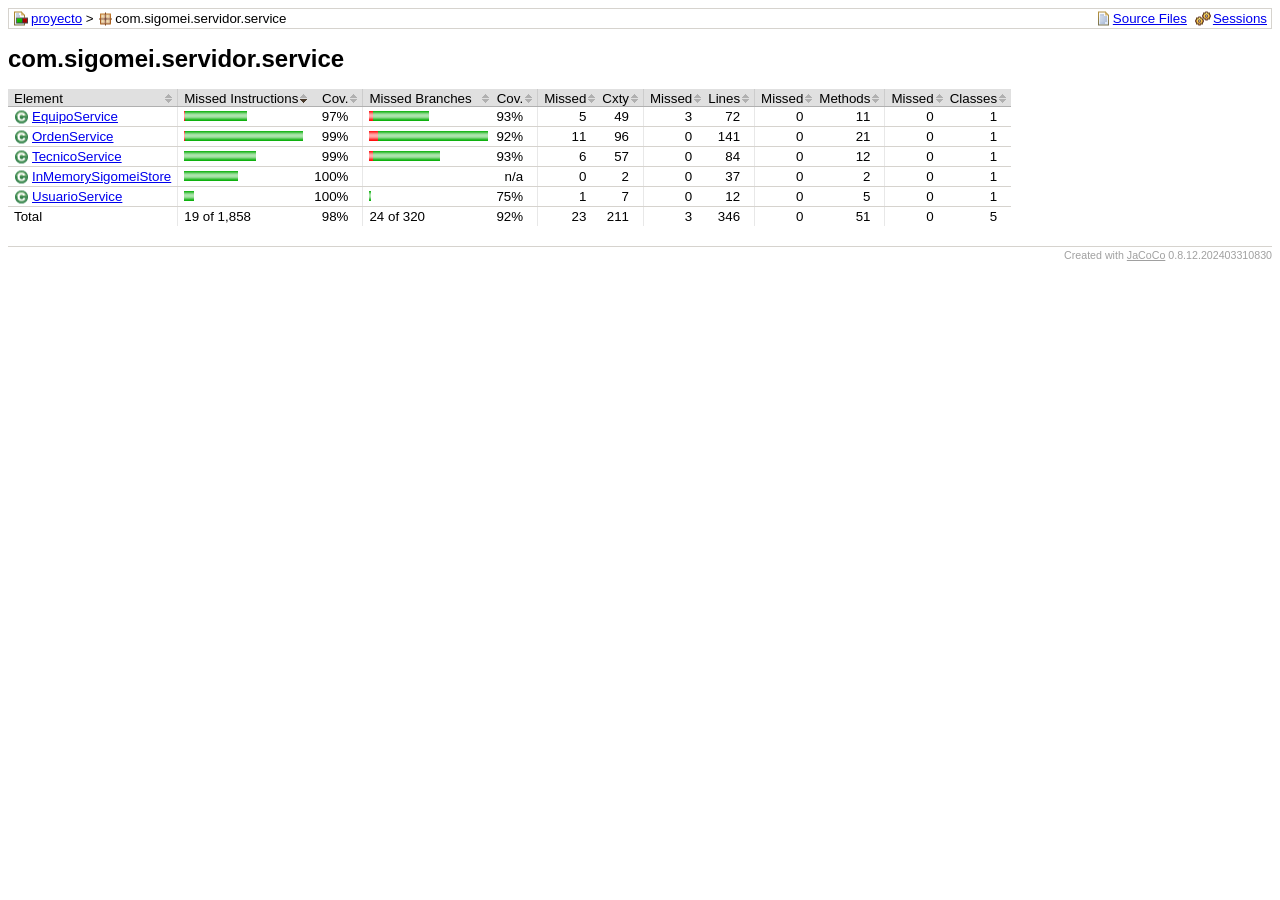
==== proyecto/target/site/jacoco/com.sigomei.servidor.service/index.html @ 6e0f2e3d "proyecto SIGOMEI v1.0" ====
<?xml version="1.0" encoding="UTF-8"?><!DOCTYPE html PUBLIC "-//W3C//DTD XHTML 1.0 Strict//EN" "http://www.w3.org/TR/xhtml1/DTD/xhtml1-strict.dtd"><html xmlns="http://www.w3.org/1999/xhtml" lang="es"><head><meta http-equiv="Content-Type" content="text/html;charset=UTF-8"/><link rel="stylesheet" href="../jacoco-resources/report.css" type="text/css"/><link rel="shortcut icon" href="../jacoco-resources/report.gif" type="image/gif"/><title>com.sigomei.servidor.service</title><script type="text/javascript" src="../jacoco-resources/sort.js"></script></head><body onload="initialSort(['breadcrumb', 'coveragetable'])"><div class="breadcrumb" id="breadcrumb"><span class="info"><a href="index.source.html" class="el_source">Source Files</a><a href="../jacoco-sessions.html" class="el_session">Sessions</a></span><a href="../index.html" class="el_report">proyecto</a> &gt; <span class="el_package">com.sigomei.servidor.service</span></div><h1>com.sigomei.servidor.service</h1><table class="coverage" cellspacing="0" id="coveragetable"><thead><tr><td class="sortable" id="a" onclick="toggleSort(this)">Element</td><td class="down sortable bar" id="b" onclick="toggleSort(this)">Missed Instructions</td><td class="sortable ctr2" id="c" onclick="toggleSort(this)">Cov.</td><td class="sortable bar" id="d" onclick="toggleSort(this)">Missed Branches</td><td class="sortable ctr2" id="e" onclick="toggleSort(this)">Cov.</td><td class="sortable ctr1" id="f" onclick="toggleSort(this)">Missed</td><td class="sortable ctr2" id="g" onclick="toggleSort(this)">Cxty</td><td class="sortable ctr1" id="h" onclick="toggleSort(this)">Missed</td><td class="sortable ctr2" id="i" onclick="toggleSort(this)">Lines</td><td class="sortable ctr1" id="j" onclick="toggleSort(this)">Missed</td><td class="sortable ctr2" id="k" onclick="toggleSort(this)">Methods</td><td class="sortable ctr1" id="l" onclick="toggleSort(this)">Missed</td><td class="sortable ctr2" id="m" onclick="toggleSort(this)">Classes</td></tr></thead><tfoot><tr><td>Total</td><td class="bar">19 of 1,858</td><td class="ctr2">98%</td><td class="bar">24 of 320</td><td class="ctr2">92%</td><td class="ctr1">23</td><td class="ctr2">211</td><td class="ctr1">3</td><td class="ctr2">346</td><td class="ctr1">0</td><td class="ctr2">51</td><td class="ctr1">0</td><td class="ctr2">5</td></tr></tfoot><tbody><tr><td id="a0"><a href="EquipoService.html" class="el_class">EquipoService</a></td><td class="bar" id="b0"><img src="../jacoco-resources/redbar.gif" width="1" height="10" title="11" alt="11"/><img src="../jacoco-resources/greenbar.gif" width="62" height="10" title="359" alt="359"/></td><td class="ctr2" id="c4">97%</td><td class="bar" id="d2"><img src="../jacoco-resources/redbar.gif" width="4" height="10" title="5" alt="5"/><img src="../jacoco-resources/greenbar.gif" width="56" height="10" title="71" alt="71"/></td><td class="ctr2" id="e0">93%</td><td class="ctr1" id="f2">5</td><td class="ctr2" id="g2">49</td><td class="ctr1" id="h0">3</td><td class="ctr2" id="i2">72</td><td class="ctr1" id="j0">0</td><td class="ctr2" id="k2">11</td><td class="ctr1" id="l0">0</td><td class="ctr2" id="m0">1</td></tr><tr><td id="a2"><a href="OrdenService.html" class="el_class">OrdenService</a></td><td class="bar" id="b1"><img src="../jacoco-resources/redbar.gif" width="1" height="10" title="6" alt="6"/><img src="../jacoco-resources/greenbar.gif" width="118" height="10" title="686" alt="686"/></td><td class="ctr2" id="c3">99%</td><td class="bar" id="d0"><img src="../jacoco-resources/redbar.gif" width="9" height="10" title="12" alt="12"/><img src="../jacoco-resources/greenbar.gif" width="110" height="10" title="138" alt="138"/></td><td class="ctr2" id="e2">92%</td><td class="ctr1" id="f0">11</td><td class="ctr2" id="g0">96</td><td class="ctr1" id="h1">0</td><td class="ctr2" id="i0">141</td><td class="ctr1" id="j1">0</td><td class="ctr2" id="k0">21</td><td class="ctr1" id="l1">0</td><td class="ctr2" id="m1">1</td></tr><tr><td id="a3"><a href="TecnicoService.html" class="el_class">TecnicoService</a></td><td class="bar" id="b2"><img src="../jacoco-resources/greenbar.gif" width="72" height="10" title="420" alt="420"/></td><td class="ctr2" id="c2">99%</td><td class="bar" id="d1"><img src="../jacoco-resources/redbar.gif" width="4" height="10" title="6" alt="6"/><img src="../jacoco-resources/greenbar.gif" width="67" height="10" title="84" alt="84"/></td><td class="ctr2" id="e1">93%</td><td class="ctr1" id="f1">6</td><td class="ctr2" id="g1">57</td><td class="ctr1" id="h2">0</td><td class="ctr2" id="i1">84</td><td class="ctr1" id="j2">0</td><td class="ctr2" id="k1">12</td><td class="ctr1" id="l2">0</td><td class="ctr2" id="m2">1</td></tr><tr><td id="a1"><a href="InMemorySigomeiStore.html" class="el_class">InMemorySigomeiStore</a></td><td class="bar" id="b3"><img src="../jacoco-resources/greenbar.gif" width="54" height="10" title="316" alt="316"/></td><td class="ctr2" id="c0">100%</td><td class="bar" id="d4"/><td class="ctr2" id="e4">n/a</td><td class="ctr1" id="f4">0</td><td class="ctr2" id="g4">2</td><td class="ctr1" id="h3">0</td><td class="ctr2" id="i3">37</td><td class="ctr1" id="j3">0</td><td class="ctr2" id="k4">2</td><td class="ctr1" id="l3">0</td><td class="ctr2" id="m3">1</td></tr><tr><td id="a4"><a href="UsuarioService.html" class="el_class">UsuarioService</a></td><td class="bar" id="b4"><img src="../jacoco-resources/greenbar.gif" width="10" height="10" title="58" alt="58"/></td><td class="ctr2" id="c1">100%</td><td class="bar" id="d3"><img src="../jacoco-resources/greenbar.gif" width="2" height="10" title="3" alt="3"/></td><td class="ctr2" id="e3">75%</td><td class="ctr1" id="f3">1</td><td class="ctr2" id="g3">7</td><td class="ctr1" id="h4">0</td><td class="ctr2" id="i4">12</td><td class="ctr1" id="j4">0</td><td class="ctr2" id="k3">5</td><td class="ctr1" id="l4">0</td><td class="ctr2" id="m4">1</td></tr></tbody></table><div class="footer"><span class="right">Created with <a href="http://www.jacoco.org/jacoco">JaCoCo</a> 0.8.12.202403310830</span></div></body></html>
---- proyecto/target/site/jacoco/jacoco-resources/report.css ----
body, td {
  font-family:sans-serif;
  font-size:10pt;
}

h1 {
  font-weight:bold;
  font-size:18pt;
}

.breadcrumb {
  border:#d6d3ce 1px solid;
  padding:2px 4px 2px 4px;
}

.breadcrumb .info {
  float:right;
}

.breadcrumb .info a {
  margin-left:8px;
}

.el_report {
  padding-left:18px;
  background-image:url(report.gif);
  background-position:left center;
  background-repeat:no-repeat;
}

.el_group {
  padding-left:18px;
  background-image:url(group.gif);
  background-position:left center;
  background-repeat:no-repeat;
}

.el_bundle {
  padding-left:18px;
  background-image:url(bundle.gif);
  background-position:left center;
  background-repeat:no-repeat;
}

.el_package {
  padding-left:18px;
  background-image:url(package.gif);
  background-position:left center;
  background-repeat:no-repeat;
}

.el_class {
  padding-left:18px;
  background-image:url(class.gif);
  background-position:left center;
  background-repeat:no-repeat;
}

.el_source {
  padding-left:18px;
  background-image:url(source.gif);
  background-position:left center;
  background-repeat:no-repeat;
}

.el_method {
  padding-left:18px;
  background-image:url(method.gif);
  background-position:left center;
  background-repeat:no-repeat;
}

.el_session {
  padding-left:18px;
  background-image:url(session.gif);
  background-position:left center;
  background-repeat:no-repeat;
}

pre.source {
  border:#d6d3ce 1px solid;
  font-family:monospace;
}

pre.source ol {
  margin-bottom: 0px;
  margin-top: 0px;
}

pre.source li {
  border-left: 1px solid #D6D3CE;
  color: #A0A0A0;
  padding-left: 0px;
}

pre.source span.fc {
  background-color:#ccffcc;
}

pre.source span.nc {
  background-color:#ffaaaa;
}

pre.source span.pc {
  background-color:#ffffcc;
}

pre.source span.bfc {
  background-image: url(branchfc.gif);
  background-repeat: no-repeat;
  background-position: 2px center;
}

pre.source span.bfc:hover {
  background-color:#80ff80;
}

pre.source span.bnc {
  background-image: url(branchnc.gif);
  background-repeat: no-repeat;
  background-position: 2px center;
}

pre.source span.bnc:hover {
  background-color:#ff8080;
}

pre.source span.bpc {
  background-image: url(branchpc.gif);
  background-repeat: no-repeat;
  background-position: 2px center;
}

pre.source span.bpc:hover {
  background-color:#ffff80;
}

table.coverage {
  empty-cells:show;
  border-collapse:collapse;
}

table.coverage thead {
  background-color:#e0e0e0;
}

table.coverage thead td {
  white-space:nowrap;
  padding:2px 14px 0px 6px;
  border-bottom:#b0b0b0 1px solid;
}

table.coverage thead td.bar {
  border-left:#cccccc 1px solid;
}

table.coverage thead td.ctr1 {
  text-align:right;
  border-left:#cccccc 1px solid;
}

table.coverage thead td.ctr2 {
  text-align:right;
  padding-left:2px;
}

table.coverage thead td.sortable {
  cursor:pointer;
  background-image:url(sort.gif);
  background-position:right center;
  background-repeat:no-repeat;
}

table.coverage thead td.up {
  background-image:url(up.gif);
}

table.coverage thead td.down {
  background-image:url(down.gif);
}

table.coverage tbody td {
  white-space:nowrap;
  padding:2px 6px 2px 6px;
  border-bottom:#d6d3ce 1px solid;
}

table.coverage tbody tr:hover {
  background: #f0f0d0 !important;
}

table.coverage tbody td.bar {
  border-left:#e8e8e8 1px solid;
}

table.coverage tbody td.ctr1 {
  text-align:right;
  padding-right:14px;
  border-left:#e8e8e8 1px solid;
}

table.coverage tbody td.ctr2 {
  text-align:right;
  padding-right:14px;
  padding-left:2px;
}

table.coverage tfoot td {
  white-space:nowrap;
  padding:2px 6px 2px 6px;
}

table.coverage tfoot td.bar {
  border-left:#e8e8e8 1px solid;
}

table.coverage tfoot td.ctr1 {
  text-align:right;
  padding-right:14px;
  border-left:#e8e8e8 1px solid;
}

table.coverage tfoot td.ctr2 {
  text-align:right;
  padding-right:14px;
  padding-left:2px;
}

.footer {
  margin-top:20px;
  border-top:#d6d3ce 1px solid;
  padding-top:2px;
  font-size:8pt;
  color:#a0a0a0;
}

.footer a {
  color:#a0a0a0;
}

.right {
  float:right;
}
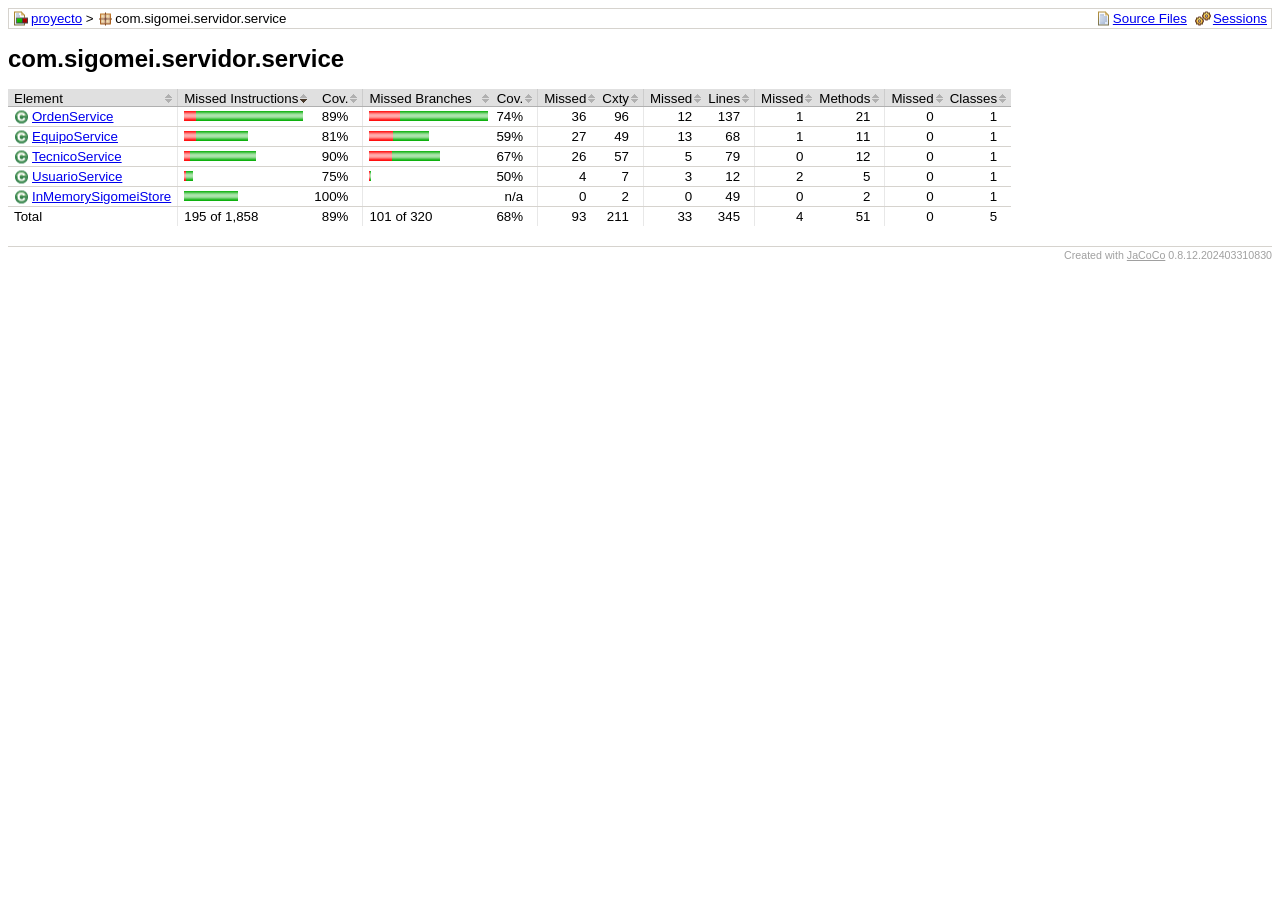
==== commit 595ea075: "Proyecto SIGOMEI V1.0" ====
--- a/proyecto/target/site/jacoco/com.sigomei.servidor.service/index.html
+++ b/proyecto/target/site/jacoco/com.sigomei.servidor.service/index.html
@@ -1 +1 @@
-<?xml version="1.0" encoding="UTF-8"?><!DOCTYPE html PUBLIC "-//W3C//DTD XHTML 1.0 Strict//EN" "http://www.w3.org/TR/xhtml1/DTD/xhtml1-strict.dtd"><html xmlns="http://www.w3.org/1999/xhtml" lang="es"><head><meta http-equiv="Content-Type" content="text/html;charset=UTF-8"/><link rel="stylesheet" href="../jacoco-resources/report.css" type="text/css"/><link rel="shortcut icon" href="../jacoco-resources/report.gif" type="image/gif"/><title>com.sigomei.servidor.service</title><script type="text/javascript" src="../jacoco-resources/sort.js"></script></head><body onload="initialSort(['breadcrumb', 'coveragetable'])"><div class="breadcrumb" id="breadcrumb"><span class="info"><a href="index.source.html" class="el_source">Source Files</a><a href="../jacoco-sessions.html" class="el_session">Sessions</a></span><a href="../index.html" class="el_report">proyecto</a> &gt; <span class="el_package">com.sigomei.servidor.service</span></div><h1>com.sigomei.servidor.service</h1><table class="coverage" cellspacing="0" id="coveragetable"><thead><tr><td class="sortable" id="a" onclick="toggleSort(this)">Element</td><td class="down sortable bar" id="b" onclick="toggleSort(this)">Missed Instructions</td><td class="sortable ctr2" id="c" onclick="toggleSort(this)">Cov.</td><td class="sortable bar" id="d" onclick="toggleSort(this)">Missed Branches</td><td class="sortable ctr2" id="e" onclick="toggleSort(this)">Cov.</td><td class="sortable ctr1" id="f" onclick="toggleSort(this)">Missed</td><td class="sortable ctr2" id="g" onclick="toggleSort(this)">Cxty</td><td class="sortable ctr1" id="h" onclick="toggleSort(this)">Missed</td><td class="sortable ctr2" id="i" onclick="toggleSort(this)">Lines</td><td class="sortable ctr1" id="j" onclick="toggleSort(this)">Missed</td><td class="sortable ctr2" id="k" onclick="toggleSort(this)">Methods</td><td class="sortable ctr1" id="l" onclick="toggleSort(this)">Missed</td><td class="sortable ctr2" id="m" onclick="toggleSort(this)">Classes</td></tr></thead><tfoot><tr><td>Total</td><td class="bar">19 of 1,858</td><td class="ctr2">98%</td><td class="bar">24 of 320</td><td class="ctr2">92%</td><td class="ctr1">23</td><td class="ctr2">211</td><td class="ctr1">3</td><td class="ctr2">346</td><td class="ctr1">0</td><td class="ctr2">51</td><td class="ctr1">0</td><td class="ctr2">5</td></tr></tfoot><tbody><tr><td id="a0"><a href="EquipoService.html" class="el_class">EquipoService</a></td><td class="bar" id="b0"><img src="../jacoco-resources/redbar.gif" width="1" height="10" title="11" alt="11"/><img src="../jacoco-resources/greenbar.gif" width="62" height="10" title="359" alt="359"/></td><td class="ctr2" id="c4">97%</td><td class="bar" id="d2"><img src="../jacoco-resources/redbar.gif" width="4" height="10" title="5" alt="5"/><img src="../jacoco-resources/greenbar.gif" width="56" height="10" title="71" alt="71"/></td><td class="ctr2" id="e0">93%</td><td class="ctr1" id="f2">5</td><td class="ctr2" id="g2">49</td><td class="ctr1" id="h0">3</td><td class="ctr2" id="i2">72</td><td class="ctr1" id="j0">0</td><td class="ctr2" id="k2">11</td><td class="ctr1" id="l0">0</td><td class="ctr2" id="m0">1</td></tr><tr><td id="a2"><a href="OrdenService.html" class="el_class">OrdenService</a></td><td class="bar" id="b1"><img src="../jacoco-resources/redbar.gif" width="1" height="10" title="6" alt="6"/><img src="../jacoco-resources/greenbar.gif" width="118" height="10" title="686" alt="686"/></td><td class="ctr2" id="c3">99%</td><td class="bar" id="d0"><img src="../jacoco-resources/redbar.gif" width="9" height="10" title="12" alt="12"/><img src="../jacoco-resources/greenbar.gif" width="110" height="10" title="138" alt="138"/></td><td class="ctr2" id="e2">92%</td><td class="ctr1" id="f0">11</td><td class="ctr2" id="g0">96</td><td class="ctr1" id="h1">0</td><td class="ctr2" id="i0">141</td><td class="ctr1" id="j1">0</td><td class="ctr2" id="k0">21</td><td class="ctr1" id="l1">0</td><td class="ctr2" id="m1">1</td></tr><tr><td id="a3"><a href="TecnicoService.html" class="el_class">TecnicoService</a></td><td class="bar" id="b2"><img src="../jacoco-resources/greenbar.gif" width="72" height="10" title="420" alt="420"/></td><td class="ctr2" id="c2">99%</td><td class="bar" id="d1"><img src="../jacoco-resources/redbar.gif" width="4" height="10" title="6" alt="6"/><img src="../jacoco-resources/greenbar.gif" width="67" height="10" title="84" alt="84"/></td><td class="ctr2" id="e1">93%</td><td class="ctr1" id="f1">6</td><td class="ctr2" id="g1">57</td><td class="ctr1" id="h2">0</td><td class="ctr2" id="i1">84</td><td class="ctr1" id="j2">0</td><td class="ctr2" id="k1">12</td><td class="ctr1" id="l2">0</td><td class="ctr2" id="m2">1</td></tr><tr><td id="a1"><a href="InMemorySigomeiStore.html" class="el_class">InMemorySigomeiStore</a></td><td class="bar" id="b3"><img src="../jacoco-resources/greenbar.gif" width="54" height="10" title="316" alt="316"/></td><td class="ctr2" id="c0">100%</td><td class="bar" id="d4"/><td class="ctr2" id="e4">n/a</td><td class="ctr1" id="f4">0</td><td class="ctr2" id="g4">2</td><td class="ctr1" id="h3">0</td><td class="ctr2" id="i3">37</td><td class="ctr1" id="j3">0</td><td class="ctr2" id="k4">2</td><td class="ctr1" id="l3">0</td><td class="ctr2" id="m3">1</td></tr><tr><td id="a4"><a href="UsuarioService.html" class="el_class">UsuarioService</a></td><td class="bar" id="b4"><img src="../jacoco-resources/greenbar.gif" width="10" height="10" title="58" alt="58"/></td><td class="ctr2" id="c1">100%</td><td class="bar" id="d3"><img src="../jacoco-resources/greenbar.gif" width="2" height="10" title="3" alt="3"/></td><td class="ctr2" id="e3">75%</td><td class="ctr1" id="f3">1</td><td class="ctr2" id="g3">7</td><td class="ctr1" id="h4">0</td><td class="ctr2" id="i4">12</td><td class="ctr1" id="j4">0</td><td class="ctr2" id="k3">5</td><td class="ctr1" id="l4">0</td><td class="ctr2" id="m4">1</td></tr></tbody></table><div class="footer"><span class="right">Created with <a href="http://www.jacoco.org/jacoco">JaCoCo</a> 0.8.12.202403310830</span></div></body></html>+<?xml version="1.0" encoding="UTF-8"?><!DOCTYPE html PUBLIC "-//W3C//DTD XHTML 1.0 Strict//EN" "http://www.w3.org/TR/xhtml1/DTD/xhtml1-strict.dtd"><html xmlns="http://www.w3.org/1999/xhtml" lang="es"><head><meta http-equiv="Content-Type" content="text/html;charset=UTF-8"/><link rel="stylesheet" href="../jacoco-resources/report.css" type="text/css"/><link rel="shortcut icon" href="../jacoco-resources/report.gif" type="image/gif"/><title>com.sigomei.servidor.service</title><script type="text/javascript" src="../jacoco-resources/sort.js"></script></head><body onload="initialSort(['breadcrumb', 'coveragetable'])"><div class="breadcrumb" id="breadcrumb"><span class="info"><a href="index.source.html" class="el_source">Source Files</a><a href="../jacoco-sessions.html" class="el_session">Sessions</a></span><a href="../index.html" class="el_report">proyecto</a> &gt; <span class="el_package">com.sigomei.servidor.service</span></div><h1>com.sigomei.servidor.service</h1><table class="coverage" cellspacing="0" id="coveragetable"><thead><tr><td class="sortable" id="a" onclick="toggleSort(this)">Element</td><td class="down sortable bar" id="b" onclick="toggleSort(this)">Missed Instructions</td><td class="sortable ctr2" id="c" onclick="toggleSort(this)">Cov.</td><td class="sortable bar" id="d" onclick="toggleSort(this)">Missed Branches</td><td class="sortable ctr2" id="e" onclick="toggleSort(this)">Cov.</td><td class="sortable ctr1" id="f" onclick="toggleSort(this)">Missed</td><td class="sortable ctr2" id="g" onclick="toggleSort(this)">Cxty</td><td class="sortable ctr1" id="h" onclick="toggleSort(this)">Missed</td><td class="sortable ctr2" id="i" onclick="toggleSort(this)">Lines</td><td class="sortable ctr1" id="j" onclick="toggleSort(this)">Missed</td><td class="sortable ctr2" id="k" onclick="toggleSort(this)">Methods</td><td class="sortable ctr1" id="l" onclick="toggleSort(this)">Missed</td><td class="sortable ctr2" id="m" onclick="toggleSort(this)">Classes</td></tr></thead><tfoot><tr><td>Total</td><td class="bar">195 of 1,858</td><td class="ctr2">89%</td><td class="bar">101 of 320</td><td class="ctr2">68%</td><td class="ctr1">93</td><td class="ctr2">211</td><td class="ctr1">33</td><td class="ctr2">345</td><td class="ctr1">4</td><td class="ctr2">51</td><td class="ctr1">0</td><td class="ctr2">5</td></tr></tfoot><tbody><tr><td id="a2"><a href="OrdenService.html" class="el_class">OrdenService</a></td><td class="bar" id="b0"><img src="../jacoco-resources/redbar.gif" width="12" height="10" title="72" alt="72"/><img src="../jacoco-resources/greenbar.gif" width="107" height="10" title="620" alt="620"/></td><td class="ctr2" id="c2">89%</td><td class="bar" id="d0"><img src="../jacoco-resources/redbar.gif" width="31" height="10" title="39" alt="39"/><img src="../jacoco-resources/greenbar.gif" width="88" height="10" title="111" alt="111"/></td><td class="ctr2" id="e0">74%</td><td class="ctr1" id="f0">36</td><td class="ctr2" id="g0">96</td><td class="ctr1" id="h1">12</td><td class="ctr2" id="i0">137</td><td class="ctr1" id="j1">1</td><td class="ctr2" id="k0">21</td><td class="ctr1" id="l0">0</td><td class="ctr2" id="m0">1</td></tr><tr><td id="a0"><a href="EquipoService.html" class="el_class">EquipoService</a></td><td class="bar" id="b1"><img src="../jacoco-resources/redbar.gif" width="12" height="10" title="70" alt="70"/><img src="../jacoco-resources/greenbar.gif" width="52" height="10" title="300" alt="300"/></td><td class="ctr2" id="c3">81%</td><td class="bar" id="d1"><img src="../jacoco-resources/redbar.gif" width="24" height="10" title="31" alt="31"/><img src="../jacoco-resources/greenbar.gif" width="36" height="10" title="45" alt="45"/></td><td class="ctr2" id="e2">59%</td><td class="ctr1" id="f1">27</td><td class="ctr2" id="g2">49</td><td class="ctr1" id="h0">13</td><td class="ctr2" id="i2">68</td><td class="ctr1" id="j2">1</td><td class="ctr2" id="k2">11</td><td class="ctr1" id="l1">0</td><td class="ctr2" id="m1">1</td></tr><tr><td id="a3"><a href="TecnicoService.html" class="el_class">TecnicoService</a></td><td class="bar" id="b2"><img src="../jacoco-resources/redbar.gif" width="6" height="10" title="39" alt="39"/><img src="../jacoco-resources/greenbar.gif" width="66" height="10" title="383" alt="383"/></td><td class="ctr2" id="c1">90%</td><td class="bar" id="d2"><img src="../jacoco-resources/redbar.gif" width="23" height="10" title="29" alt="29"/><img src="../jacoco-resources/greenbar.gif" width="48" height="10" title="61" alt="61"/></td><td class="ctr2" id="e1">67%</td><td class="ctr1" id="f2">26</td><td class="ctr2" id="g1">57</td><td class="ctr1" id="h2">5</td><td class="ctr2" id="i1">79</td><td class="ctr1" id="j3">0</td><td class="ctr2" id="k1">12</td><td class="ctr1" id="l2">0</td><td class="ctr2" id="m2">1</td></tr><tr><td id="a4"><a href="UsuarioService.html" class="el_class">UsuarioService</a></td><td class="bar" id="b3"><img src="../jacoco-resources/redbar.gif" width="2" height="10" title="14" alt="14"/><img src="../jacoco-resources/greenbar.gif" width="7" height="10" title="44" alt="44"/></td><td class="ctr2" id="c4">75%</td><td class="bar" id="d3"><img src="../jacoco-resources/redbar.gif" width="1" height="10" title="2" alt="2"/><img src="../jacoco-resources/greenbar.gif" width="1" height="10" title="2" alt="2"/></td><td class="ctr2" id="e3">50%</td><td class="ctr1" id="f3">4</td><td class="ctr2" id="g3">7</td><td class="ctr1" id="h3">3</td><td class="ctr2" id="i4">12</td><td class="ctr1" id="j0">2</td><td class="ctr2" id="k3">5</td><td class="ctr1" id="l3">0</td><td class="ctr2" id="m3">1</td></tr><tr><td id="a1"><a href="InMemorySigomeiStore.html" class="el_class">InMemorySigomeiStore</a></td><td class="bar" id="b4"><img src="../jacoco-resources/greenbar.gif" width="54" height="10" title="316" alt="316"/></td><td class="ctr2" id="c0">100%</td><td class="bar" id="d4"/><td class="ctr2" id="e4">n/a</td><td class="ctr1" id="f4">0</td><td class="ctr2" id="g4">2</td><td class="ctr1" id="h4">0</td><td class="ctr2" id="i3">49</td><td class="ctr1" id="j4">0</td><td class="ctr2" id="k4">2</td><td class="ctr1" id="l4">0</td><td class="ctr2" id="m4">1</td></tr></tbody></table><div class="footer"><span class="right">Created with <a href="http://www.jacoco.org/jacoco">JaCoCo</a> 0.8.12.202403310830</span></div></body></html>
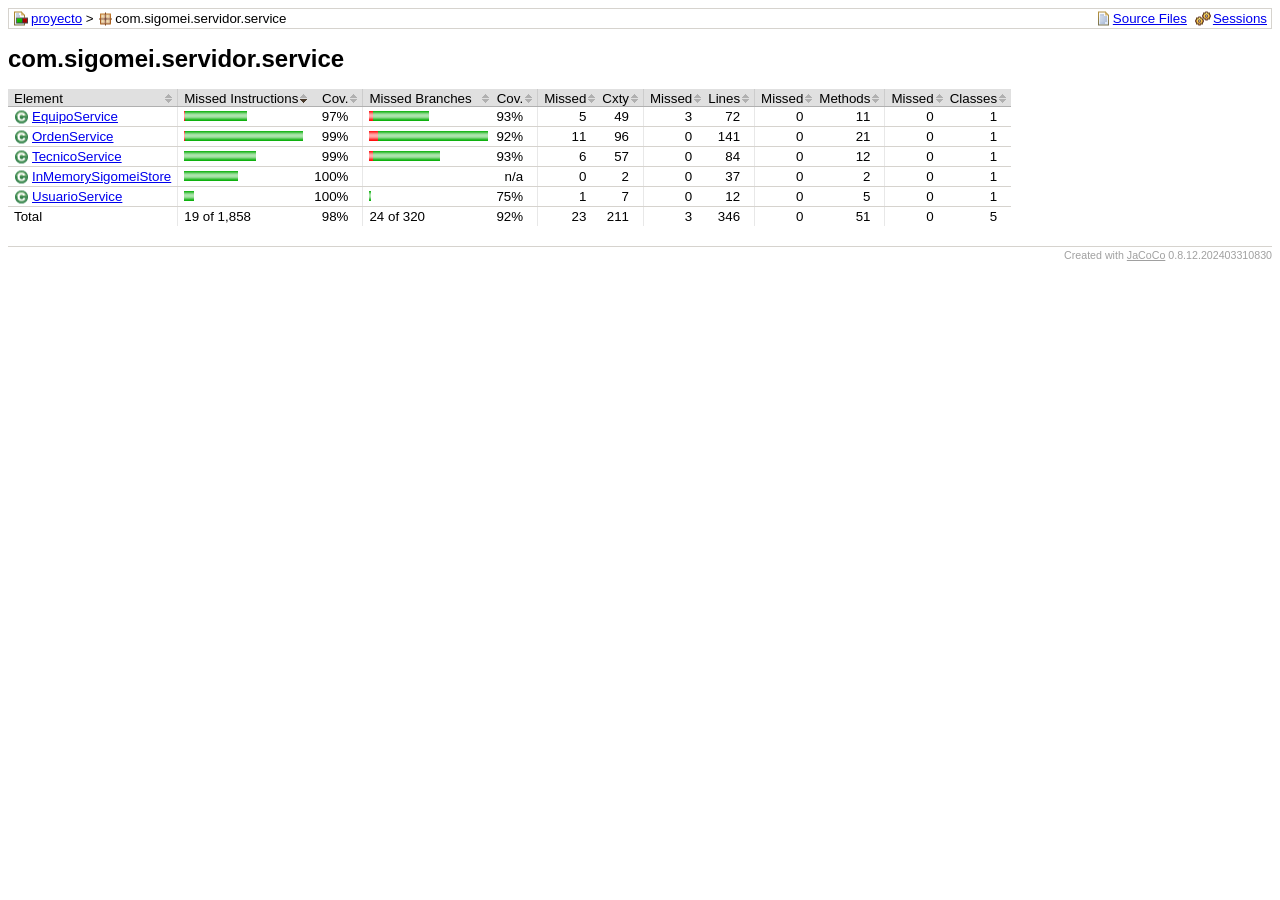
==== commit dbd4a15f: "Proyecto SIGOMEI v1.0" ====
--- a/proyecto/target/site/jacoco/com.sigomei.servidor.service/index.html
+++ b/proyecto/target/site/jacoco/com.sigomei.servidor.service/index.html
@@ -1 +1 @@
-<?xml version="1.0" encoding="UTF-8"?><!DOCTYPE html PUBLIC "-//W3C//DTD XHTML 1.0 Strict//EN" "http://www.w3.org/TR/xhtml1/DTD/xhtml1-strict.dtd"><html xmlns="http://www.w3.org/1999/xhtml" lang="es"><head><meta http-equiv="Content-Type" content="text/html;charset=UTF-8"/><link rel="stylesheet" href="../jacoco-resources/report.css" type="text/css"/><link rel="shortcut icon" href="../jacoco-resources/report.gif" type="image/gif"/><title>com.sigomei.servidor.service</title><script type="text/javascript" src="../jacoco-resources/sort.js"></script></head><body onload="initialSort(['breadcrumb', 'coveragetable'])"><div class="breadcrumb" id="breadcrumb"><span class="info"><a href="index.source.html" class="el_source">Source Files</a><a href="../jacoco-sessions.html" class="el_session">Sessions</a></span><a href="../index.html" class="el_report">proyecto</a> &gt; <span class="el_package">com.sigomei.servidor.service</span></div><h1>com.sigomei.servidor.service</h1><table class="coverage" cellspacing="0" id="coveragetable"><thead><tr><td class="sortable" id="a" onclick="toggleSort(this)">Element</td><td class="down sortable bar" id="b" onclick="toggleSort(this)">Missed Instructions</td><td class="sortable ctr2" id="c" onclick="toggleSort(this)">Cov.</td><td class="sortable bar" id="d" onclick="toggleSort(this)">Missed Branches</td><td class="sortable ctr2" id="e" onclick="toggleSort(this)">Cov.</td><td class="sortable ctr1" id="f" onclick="toggleSort(this)">Missed</td><td class="sortable ctr2" id="g" onclick="toggleSort(this)">Cxty</td><td class="sortable ctr1" id="h" onclick="toggleSort(this)">Missed</td><td class="sortable ctr2" id="i" onclick="toggleSort(this)">Lines</td><td class="sortable ctr1" id="j" onclick="toggleSort(this)">Missed</td><td class="sortable ctr2" id="k" onclick="toggleSort(this)">Methods</td><td class="sortable ctr1" id="l" onclick="toggleSort(this)">Missed</td><td class="sortable ctr2" id="m" onclick="toggleSort(this)">Classes</td></tr></thead><tfoot><tr><td>Total</td><td class="bar">195 of 1,858</td><td class="ctr2">89%</td><td class="bar">101 of 320</td><td class="ctr2">68%</td><td class="ctr1">93</td><td class="ctr2">211</td><td class="ctr1">33</td><td class="ctr2">345</td><td class="ctr1">4</td><td class="ctr2">51</td><td class="ctr1">0</td><td class="ctr2">5</td></tr></tfoot><tbody><tr><td id="a2"><a href="OrdenService.html" class="el_class">OrdenService</a></td><td class="bar" id="b0"><img src="../jacoco-resources/redbar.gif" width="12" height="10" title="72" alt="72"/><img src="../jacoco-resources/greenbar.gif" width="107" height="10" title="620" alt="620"/></td><td class="ctr2" id="c2">89%</td><td class="bar" id="d0"><img src="../jacoco-resources/redbar.gif" width="31" height="10" title="39" alt="39"/><img src="../jacoco-resources/greenbar.gif" width="88" height="10" title="111" alt="111"/></td><td class="ctr2" id="e0">74%</td><td class="ctr1" id="f0">36</td><td class="ctr2" id="g0">96</td><td class="ctr1" id="h1">12</td><td class="ctr2" id="i0">137</td><td class="ctr1" id="j1">1</td><td class="ctr2" id="k0">21</td><td class="ctr1" id="l0">0</td><td class="ctr2" id="m0">1</td></tr><tr><td id="a0"><a href="EquipoService.html" class="el_class">EquipoService</a></td><td class="bar" id="b1"><img src="../jacoco-resources/redbar.gif" width="12" height="10" title="70" alt="70"/><img src="../jacoco-resources/greenbar.gif" width="52" height="10" title="300" alt="300"/></td><td class="ctr2" id="c3">81%</td><td class="bar" id="d1"><img src="../jacoco-resources/redbar.gif" width="24" height="10" title="31" alt="31"/><img src="../jacoco-resources/greenbar.gif" width="36" height="10" title="45" alt="45"/></td><td class="ctr2" id="e2">59%</td><td class="ctr1" id="f1">27</td><td class="ctr2" id="g2">49</td><td class="ctr1" id="h0">13</td><td class="ctr2" id="i2">68</td><td class="ctr1" id="j2">1</td><td class="ctr2" id="k2">11</td><td class="ctr1" id="l1">0</td><td class="ctr2" id="m1">1</td></tr><tr><td id="a3"><a href="TecnicoService.html" class="el_class">TecnicoService</a></td><td class="bar" id="b2"><img src="../jacoco-resources/redbar.gif" width="6" height="10" title="39" alt="39"/><img src="../jacoco-resources/greenbar.gif" width="66" height="10" title="383" alt="383"/></td><td class="ctr2" id="c1">90%</td><td class="bar" id="d2"><img src="../jacoco-resources/redbar.gif" width="23" height="10" title="29" alt="29"/><img src="../jacoco-resources/greenbar.gif" width="48" height="10" title="61" alt="61"/></td><td class="ctr2" id="e1">67%</td><td class="ctr1" id="f2">26</td><td class="ctr2" id="g1">57</td><td class="ctr1" id="h2">5</td><td class="ctr2" id="i1">79</td><td class="ctr1" id="j3">0</td><td class="ctr2" id="k1">12</td><td class="ctr1" id="l2">0</td><td class="ctr2" id="m2">1</td></tr><tr><td id="a4"><a href="UsuarioService.html" class="el_class">UsuarioService</a></td><td class="bar" id="b3"><img src="../jacoco-resources/redbar.gif" width="2" height="10" title="14" alt="14"/><img src="../jacoco-resources/greenbar.gif" width="7" height="10" title="44" alt="44"/></td><td class="ctr2" id="c4">75%</td><td class="bar" id="d3"><img src="../jacoco-resources/redbar.gif" width="1" height="10" title="2" alt="2"/><img src="../jacoco-resources/greenbar.gif" width="1" height="10" title="2" alt="2"/></td><td class="ctr2" id="e3">50%</td><td class="ctr1" id="f3">4</td><td class="ctr2" id="g3">7</td><td class="ctr1" id="h3">3</td><td class="ctr2" id="i4">12</td><td class="ctr1" id="j0">2</td><td class="ctr2" id="k3">5</td><td class="ctr1" id="l3">0</td><td class="ctr2" id="m3">1</td></tr><tr><td id="a1"><a href="InMemorySigomeiStore.html" class="el_class">InMemorySigomeiStore</a></td><td class="bar" id="b4"><img src="../jacoco-resources/greenbar.gif" width="54" height="10" title="316" alt="316"/></td><td class="ctr2" id="c0">100%</td><td class="bar" id="d4"/><td class="ctr2" id="e4">n/a</td><td class="ctr1" id="f4">0</td><td class="ctr2" id="g4">2</td><td class="ctr1" id="h4">0</td><td class="ctr2" id="i3">49</td><td class="ctr1" id="j4">0</td><td class="ctr2" id="k4">2</td><td class="ctr1" id="l4">0</td><td class="ctr2" id="m4">1</td></tr></tbody></table><div class="footer"><span class="right">Created with <a href="http://www.jacoco.org/jacoco">JaCoCo</a> 0.8.12.202403310830</span></div></body></html>+<?xml version="1.0" encoding="UTF-8"?><!DOCTYPE html PUBLIC "-//W3C//DTD XHTML 1.0 Strict//EN" "http://www.w3.org/TR/xhtml1/DTD/xhtml1-strict.dtd"><html xmlns="http://www.w3.org/1999/xhtml" lang="es"><head><meta http-equiv="Content-Type" content="text/html;charset=UTF-8"/><link rel="stylesheet" href="../jacoco-resources/report.css" type="text/css"/><link rel="shortcut icon" href="../jacoco-resources/report.gif" type="image/gif"/><title>com.sigomei.servidor.service</title><script type="text/javascript" src="../jacoco-resources/sort.js"></script></head><body onload="initialSort(['breadcrumb', 'coveragetable'])"><div class="breadcrumb" id="breadcrumb"><span class="info"><a href="index.source.html" class="el_source">Source Files</a><a href="../jacoco-sessions.html" class="el_session">Sessions</a></span><a href="../index.html" class="el_report">proyecto</a> &gt; <span class="el_package">com.sigomei.servidor.service</span></div><h1>com.sigomei.servidor.service</h1><table class="coverage" cellspacing="0" id="coveragetable"><thead><tr><td class="sortable" id="a" onclick="toggleSort(this)">Element</td><td class="down sortable bar" id="b" onclick="toggleSort(this)">Missed Instructions</td><td class="sortable ctr2" id="c" onclick="toggleSort(this)">Cov.</td><td class="sortable bar" id="d" onclick="toggleSort(this)">Missed Branches</td><td class="sortable ctr2" id="e" onclick="toggleSort(this)">Cov.</td><td class="sortable ctr1" id="f" onclick="toggleSort(this)">Missed</td><td class="sortable ctr2" id="g" onclick="toggleSort(this)">Cxty</td><td class="sortable ctr1" id="h" onclick="toggleSort(this)">Missed</td><td class="sortable ctr2" id="i" onclick="toggleSort(this)">Lines</td><td class="sortable ctr1" id="j" onclick="toggleSort(this)">Missed</td><td class="sortable ctr2" id="k" onclick="toggleSort(this)">Methods</td><td class="sortable ctr1" id="l" onclick="toggleSort(this)">Missed</td><td class="sortable ctr2" id="m" onclick="toggleSort(this)">Classes</td></tr></thead><tfoot><tr><td>Total</td><td class="bar">19 of 1,858</td><td class="ctr2">98%</td><td class="bar">24 of 320</td><td class="ctr2">92%</td><td class="ctr1">23</td><td class="ctr2">211</td><td class="ctr1">3</td><td class="ctr2">346</td><td class="ctr1">0</td><td class="ctr2">51</td><td class="ctr1">0</td><td class="ctr2">5</td></tr></tfoot><tbody><tr><td id="a0"><a href="EquipoService.html" class="el_class">EquipoService</a></td><td class="bar" id="b0"><img src="../jacoco-resources/redbar.gif" width="1" height="10" title="11" alt="11"/><img src="../jacoco-resources/greenbar.gif" width="62" height="10" title="359" alt="359"/></td><td class="ctr2" id="c4">97%</td><td class="bar" id="d2"><img src="../jacoco-resources/redbar.gif" width="4" height="10" title="5" alt="5"/><img src="../jacoco-resources/greenbar.gif" width="56" height="10" title="71" alt="71"/></td><td class="ctr2" id="e0">93%</td><td class="ctr1" id="f2">5</td><td class="ctr2" id="g2">49</td><td class="ctr1" id="h0">3</td><td class="ctr2" id="i2">72</td><td class="ctr1" id="j0">0</td><td class="ctr2" id="k2">11</td><td class="ctr1" id="l0">0</td><td class="ctr2" id="m0">1</td></tr><tr><td id="a2"><a href="OrdenService.html" class="el_class">OrdenService</a></td><td class="bar" id="b1"><img src="../jacoco-resources/redbar.gif" width="1" height="10" title="6" alt="6"/><img src="../jacoco-resources/greenbar.gif" width="118" height="10" title="686" alt="686"/></td><td class="ctr2" id="c3">99%</td><td class="bar" id="d0"><img src="../jacoco-resources/redbar.gif" width="9" height="10" title="12" alt="12"/><img src="../jacoco-resources/greenbar.gif" width="110" height="10" title="138" alt="138"/></td><td class="ctr2" id="e2">92%</td><td class="ctr1" id="f0">11</td><td class="ctr2" id="g0">96</td><td class="ctr1" id="h1">0</td><td class="ctr2" id="i0">141</td><td class="ctr1" id="j1">0</td><td class="ctr2" id="k0">21</td><td class="ctr1" id="l1">0</td><td class="ctr2" id="m1">1</td></tr><tr><td id="a3"><a href="TecnicoService.html" class="el_class">TecnicoService</a></td><td class="bar" id="b2"><img src="../jacoco-resources/greenbar.gif" width="72" height="10" title="420" alt="420"/></td><td class="ctr2" id="c2">99%</td><td class="bar" id="d1"><img src="../jacoco-resources/redbar.gif" width="4" height="10" title="6" alt="6"/><img src="../jacoco-resources/greenbar.gif" width="67" height="10" title="84" alt="84"/></td><td class="ctr2" id="e1">93%</td><td class="ctr1" id="f1">6</td><td class="ctr2" id="g1">57</td><td class="ctr1" id="h2">0</td><td class="ctr2" id="i1">84</td><td class="ctr1" id="j2">0</td><td class="ctr2" id="k1">12</td><td class="ctr1" id="l2">0</td><td class="ctr2" id="m2">1</td></tr><tr><td id="a1"><a href="InMemorySigomeiStore.html" class="el_class">InMemorySigomeiStore</a></td><td class="bar" id="b3"><img src="../jacoco-resources/greenbar.gif" width="54" height="10" title="316" alt="316"/></td><td class="ctr2" id="c0">100%</td><td class="bar" id="d4"/><td class="ctr2" id="e4">n/a</td><td class="ctr1" id="f4">0</td><td class="ctr2" id="g4">2</td><td class="ctr1" id="h3">0</td><td class="ctr2" id="i3">37</td><td class="ctr1" id="j3">0</td><td class="ctr2" id="k4">2</td><td class="ctr1" id="l3">0</td><td class="ctr2" id="m3">1</td></tr><tr><td id="a4"><a href="UsuarioService.html" class="el_class">UsuarioService</a></td><td class="bar" id="b4"><img src="../jacoco-resources/greenbar.gif" width="10" height="10" title="58" alt="58"/></td><td class="ctr2" id="c1">100%</td><td class="bar" id="d3"><img src="../jacoco-resources/greenbar.gif" width="2" height="10" title="3" alt="3"/></td><td class="ctr2" id="e3">75%</td><td class="ctr1" id="f3">1</td><td class="ctr2" id="g3">7</td><td class="ctr1" id="h4">0</td><td class="ctr2" id="i4">12</td><td class="ctr1" id="j4">0</td><td class="ctr2" id="k3">5</td><td class="ctr1" id="l4">0</td><td class="ctr2" id="m4">1</td></tr></tbody></table><div class="footer"><span class="right">Created with <a href="http://www.jacoco.org/jacoco">JaCoCo</a> 0.8.12.202403310830</span></div></body></html>
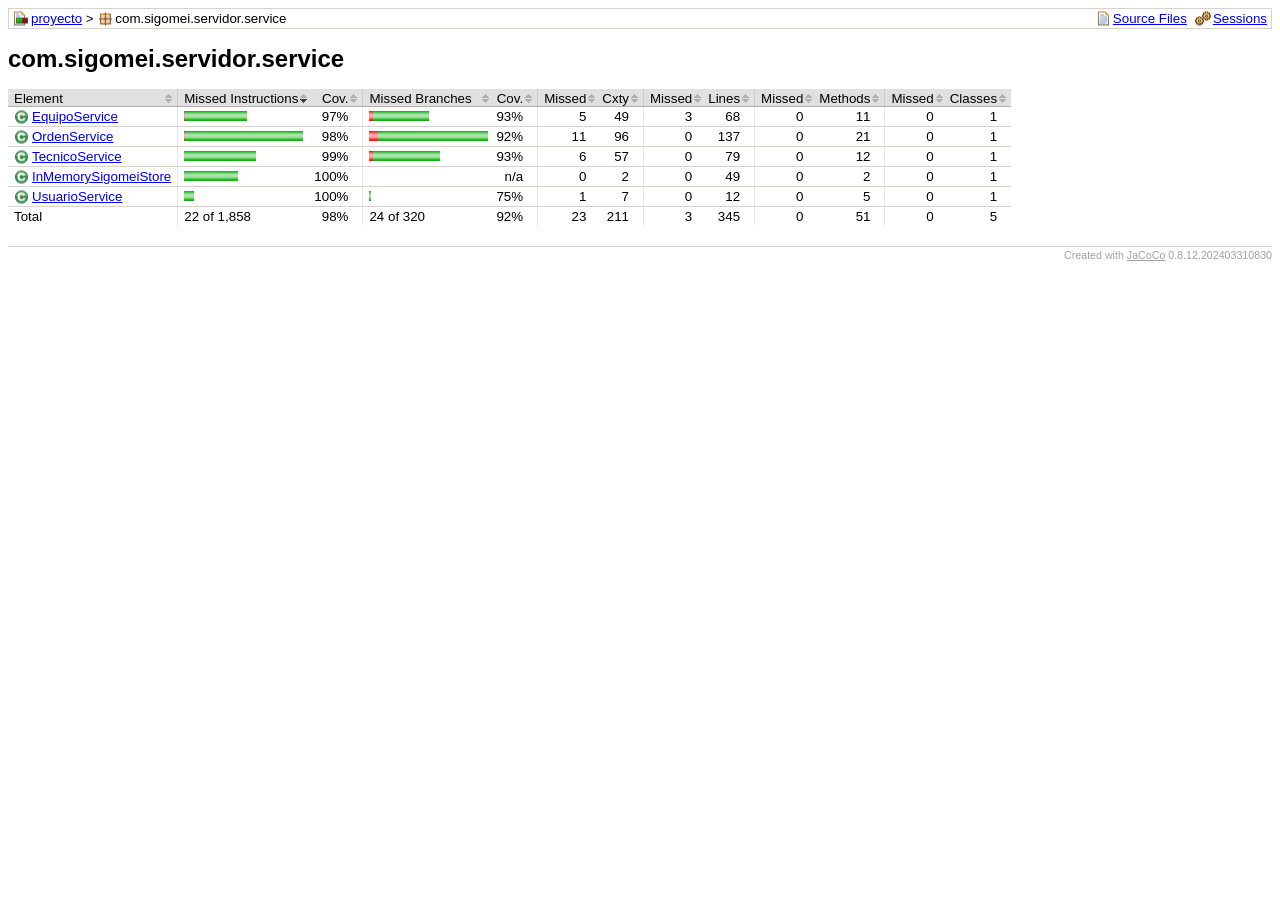
==== commit 4c14bad1: "Proyecto SIGOMEI v1.0" ====
--- a/proyecto/target/site/jacoco/com.sigomei.servidor.service/index.html
+++ b/proyecto/target/site/jacoco/com.sigomei.servidor.service/index.html
@@ -1 +1 @@
-<?xml version="1.0" encoding="UTF-8"?><!DOCTYPE html PUBLIC "-//W3C//DTD XHTML 1.0 Strict//EN" "http://www.w3.org/TR/xhtml1/DTD/xhtml1-strict.dtd"><html xmlns="http://www.w3.org/1999/xhtml" lang="es"><head><meta http-equiv="Content-Type" content="text/html;charset=UTF-8"/><link rel="stylesheet" href="../jacoco-resources/report.css" type="text/css"/><link rel="shortcut icon" href="../jacoco-resources/report.gif" type="image/gif"/><title>com.sigomei.servidor.service</title><script type="text/javascript" src="../jacoco-resources/sort.js"></script></head><body onload="initialSort(['breadcrumb', 'coveragetable'])"><div class="breadcrumb" id="breadcrumb"><span class="info"><a href="index.source.html" class="el_source">Source Files</a><a href="../jacoco-sessions.html" class="el_session">Sessions</a></span><a href="../index.html" class="el_report">proyecto</a> &gt; <span class="el_package">com.sigomei.servidor.service</span></div><h1>com.sigomei.servidor.service</h1><table class="coverage" cellspacing="0" id="coveragetable"><thead><tr><td class="sortable" id="a" onclick="toggleSort(this)">Element</td><td class="down sortable bar" id="b" onclick="toggleSort(this)">Missed Instructions</td><td class="sortable ctr2" id="c" onclick="toggleSort(this)">Cov.</td><td class="sortable bar" id="d" onclick="toggleSort(this)">Missed Branches</td><td class="sortable ctr2" id="e" onclick="toggleSort(this)">Cov.</td><td class="sortable ctr1" id="f" onclick="toggleSort(this)">Missed</td><td class="sortable ctr2" id="g" onclick="toggleSort(this)">Cxty</td><td class="sortable ctr1" id="h" onclick="toggleSort(this)">Missed</td><td class="sortable ctr2" id="i" onclick="toggleSort(this)">Lines</td><td class="sortable ctr1" id="j" onclick="toggleSort(this)">Missed</td><td class="sortable ctr2" id="k" onclick="toggleSort(this)">Methods</td><td class="sortable ctr1" id="l" onclick="toggleSort(this)">Missed</td><td class="sortable ctr2" id="m" onclick="toggleSort(this)">Classes</td></tr></thead><tfoot><tr><td>Total</td><td class="bar">19 of 1,858</td><td class="ctr2">98%</td><td class="bar">24 of 320</td><td class="ctr2">92%</td><td class="ctr1">23</td><td class="ctr2">211</td><td class="ctr1">3</td><td class="ctr2">346</td><td class="ctr1">0</td><td class="ctr2">51</td><td class="ctr1">0</td><td class="ctr2">5</td></tr></tfoot><tbody><tr><td id="a0"><a href="EquipoService.html" class="el_class">EquipoService</a></td><td class="bar" id="b0"><img src="../jacoco-resources/redbar.gif" width="1" height="10" title="11" alt="11"/><img src="../jacoco-resources/greenbar.gif" width="62" height="10" title="359" alt="359"/></td><td class="ctr2" id="c4">97%</td><td class="bar" id="d2"><img src="../jacoco-resources/redbar.gif" width="4" height="10" title="5" alt="5"/><img src="../jacoco-resources/greenbar.gif" width="56" height="10" title="71" alt="71"/></td><td class="ctr2" id="e0">93%</td><td class="ctr1" id="f2">5</td><td class="ctr2" id="g2">49</td><td class="ctr1" id="h0">3</td><td class="ctr2" id="i2">72</td><td class="ctr1" id="j0">0</td><td class="ctr2" id="k2">11</td><td class="ctr1" id="l0">0</td><td class="ctr2" id="m0">1</td></tr><tr><td id="a2"><a href="OrdenService.html" class="el_class">OrdenService</a></td><td class="bar" id="b1"><img src="../jacoco-resources/redbar.gif" width="1" height="10" title="6" alt="6"/><img src="../jacoco-resources/greenbar.gif" width="118" height="10" title="686" alt="686"/></td><td class="ctr2" id="c3">99%</td><td class="bar" id="d0"><img src="../jacoco-resources/redbar.gif" width="9" height="10" title="12" alt="12"/><img src="../jacoco-resources/greenbar.gif" width="110" height="10" title="138" alt="138"/></td><td class="ctr2" id="e2">92%</td><td class="ctr1" id="f0">11</td><td class="ctr2" id="g0">96</td><td class="ctr1" id="h1">0</td><td class="ctr2" id="i0">141</td><td class="ctr1" id="j1">0</td><td class="ctr2" id="k0">21</td><td class="ctr1" id="l1">0</td><td class="ctr2" id="m1">1</td></tr><tr><td id="a3"><a href="TecnicoService.html" class="el_class">TecnicoService</a></td><td class="bar" id="b2"><img src="../jacoco-resources/greenbar.gif" width="72" height="10" title="420" alt="420"/></td><td class="ctr2" id="c2">99%</td><td class="bar" id="d1"><img src="../jacoco-resources/redbar.gif" width="4" height="10" title="6" alt="6"/><img src="../jacoco-resources/greenbar.gif" width="67" height="10" title="84" alt="84"/></td><td class="ctr2" id="e1">93%</td><td class="ctr1" id="f1">6</td><td class="ctr2" id="g1">57</td><td class="ctr1" id="h2">0</td><td class="ctr2" id="i1">84</td><td class="ctr1" id="j2">0</td><td class="ctr2" id="k1">12</td><td class="ctr1" id="l2">0</td><td class="ctr2" id="m2">1</td></tr><tr><td id="a1"><a href="InMemorySigomeiStore.html" class="el_class">InMemorySigomeiStore</a></td><td class="bar" id="b3"><img src="../jacoco-resources/greenbar.gif" width="54" height="10" title="316" alt="316"/></td><td class="ctr2" id="c0">100%</td><td class="bar" id="d4"/><td class="ctr2" id="e4">n/a</td><td class="ctr1" id="f4">0</td><td class="ctr2" id="g4">2</td><td class="ctr1" id="h3">0</td><td class="ctr2" id="i3">37</td><td class="ctr1" id="j3">0</td><td class="ctr2" id="k4">2</td><td class="ctr1" id="l3">0</td><td class="ctr2" id="m3">1</td></tr><tr><td id="a4"><a href="UsuarioService.html" class="el_class">UsuarioService</a></td><td class="bar" id="b4"><img src="../jacoco-resources/greenbar.gif" width="10" height="10" title="58" alt="58"/></td><td class="ctr2" id="c1">100%</td><td class="bar" id="d3"><img src="../jacoco-resources/greenbar.gif" width="2" height="10" title="3" alt="3"/></td><td class="ctr2" id="e3">75%</td><td class="ctr1" id="f3">1</td><td class="ctr2" id="g3">7</td><td class="ctr1" id="h4">0</td><td class="ctr2" id="i4">12</td><td class="ctr1" id="j4">0</td><td class="ctr2" id="k3">5</td><td class="ctr1" id="l4">0</td><td class="ctr2" id="m4">1</td></tr></tbody></table><div class="footer"><span class="right">Created with <a href="http://www.jacoco.org/jacoco">JaCoCo</a> 0.8.12.202403310830</span></div></body></html>+<?xml version="1.0" encoding="UTF-8"?><!DOCTYPE html PUBLIC "-//W3C//DTD XHTML 1.0 Strict//EN" "http://www.w3.org/TR/xhtml1/DTD/xhtml1-strict.dtd"><html xmlns="http://www.w3.org/1999/xhtml" lang="es"><head><meta http-equiv="Content-Type" content="text/html;charset=UTF-8"/><link rel="stylesheet" href="../jacoco-resources/report.css" type="text/css"/><link rel="shortcut icon" href="../jacoco-resources/report.gif" type="image/gif"/><title>com.sigomei.servidor.service</title><script type="text/javascript" src="../jacoco-resources/sort.js"></script></head><body onload="initialSort(['breadcrumb', 'coveragetable'])"><div class="breadcrumb" id="breadcrumb"><span class="info"><a href="index.source.html" class="el_source">Source Files</a><a href="../jacoco-sessions.html" class="el_session">Sessions</a></span><a href="../index.html" class="el_report">proyecto</a> &gt; <span class="el_package">com.sigomei.servidor.service</span></div><h1>com.sigomei.servidor.service</h1><table class="coverage" cellspacing="0" id="coveragetable"><thead><tr><td class="sortable" id="a" onclick="toggleSort(this)">Element</td><td class="down sortable bar" id="b" onclick="toggleSort(this)">Missed Instructions</td><td class="sortable ctr2" id="c" onclick="toggleSort(this)">Cov.</td><td class="sortable bar" id="d" onclick="toggleSort(this)">Missed Branches</td><td class="sortable ctr2" id="e" onclick="toggleSort(this)">Cov.</td><td class="sortable ctr1" id="f" onclick="toggleSort(this)">Missed</td><td class="sortable ctr2" id="g" onclick="toggleSort(this)">Cxty</td><td class="sortable ctr1" id="h" onclick="toggleSort(this)">Missed</td><td class="sortable ctr2" id="i" onclick="toggleSort(this)">Lines</td><td class="sortable ctr1" id="j" onclick="toggleSort(this)">Missed</td><td class="sortable ctr2" id="k" onclick="toggleSort(this)">Methods</td><td class="sortable ctr1" id="l" onclick="toggleSort(this)">Missed</td><td class="sortable ctr2" id="m" onclick="toggleSort(this)">Classes</td></tr></thead><tfoot><tr><td>Total</td><td class="bar">22 of 1,858</td><td class="ctr2">98%</td><td class="bar">24 of 320</td><td class="ctr2">92%</td><td class="ctr1">23</td><td class="ctr2">211</td><td class="ctr1">3</td><td class="ctr2">345</td><td class="ctr1">0</td><td class="ctr2">51</td><td class="ctr1">0</td><td class="ctr2">5</td></tr></tfoot><tbody><tr><td id="a0"><a href="EquipoService.html" class="el_class">EquipoService</a></td><td class="bar" id="b0"><img src="../jacoco-resources/redbar.gif" width="1" height="10" title="11" alt="11"/><img src="../jacoco-resources/greenbar.gif" width="62" height="10" title="359" alt="359"/></td><td class="ctr2" id="c4">97%</td><td class="bar" id="d2"><img src="../jacoco-resources/redbar.gif" width="4" height="10" title="5" alt="5"/><img src="../jacoco-resources/greenbar.gif" width="56" height="10" title="71" alt="71"/></td><td class="ctr2" id="e0">93%</td><td class="ctr1" id="f2">5</td><td class="ctr2" id="g2">49</td><td class="ctr1" id="h0">3</td><td class="ctr2" id="i2">68</td><td class="ctr1" id="j0">0</td><td class="ctr2" id="k2">11</td><td class="ctr1" id="l0">0</td><td class="ctr2" id="m0">1</td></tr><tr><td id="a2"><a href="OrdenService.html" class="el_class">OrdenService</a></td><td class="bar" id="b1"><img src="../jacoco-resources/redbar.gif" width="1" height="10" title="9" alt="9"/><img src="../jacoco-resources/greenbar.gif" width="118" height="10" title="683" alt="683"/></td><td class="ctr2" id="c3">98%</td><td class="bar" id="d0"><img src="../jacoco-resources/redbar.gif" width="9" height="10" title="12" alt="12"/><img src="../jacoco-resources/greenbar.gif" width="110" height="10" title="138" alt="138"/></td><td class="ctr2" id="e2">92%</td><td class="ctr1" id="f0">11</td><td class="ctr2" id="g0">96</td><td class="ctr1" id="h1">0</td><td class="ctr2" id="i0">137</td><td class="ctr1" id="j1">0</td><td class="ctr2" id="k0">21</td><td class="ctr1" id="l1">0</td><td class="ctr2" id="m1">1</td></tr><tr><td id="a3"><a href="TecnicoService.html" class="el_class">TecnicoService</a></td><td class="bar" id="b2"><img src="../jacoco-resources/greenbar.gif" width="72" height="10" title="420" alt="420"/></td><td class="ctr2" id="c2">99%</td><td class="bar" id="d1"><img src="../jacoco-resources/redbar.gif" width="4" height="10" title="6" alt="6"/><img src="../jacoco-resources/greenbar.gif" width="67" height="10" title="84" alt="84"/></td><td class="ctr2" id="e1">93%</td><td class="ctr1" id="f1">6</td><td class="ctr2" id="g1">57</td><td class="ctr1" id="h2">0</td><td class="ctr2" id="i1">79</td><td class="ctr1" id="j2">0</td><td class="ctr2" id="k1">12</td><td class="ctr1" id="l2">0</td><td class="ctr2" id="m2">1</td></tr><tr><td id="a1"><a href="InMemorySigomeiStore.html" class="el_class">InMemorySigomeiStore</a></td><td class="bar" id="b3"><img src="../jacoco-resources/greenbar.gif" width="54" height="10" title="316" alt="316"/></td><td class="ctr2" id="c0">100%</td><td class="bar" id="d4"/><td class="ctr2" id="e4">n/a</td><td class="ctr1" id="f4">0</td><td class="ctr2" id="g4">2</td><td class="ctr1" id="h3">0</td><td class="ctr2" id="i3">49</td><td class="ctr1" id="j3">0</td><td class="ctr2" id="k4">2</td><td class="ctr1" id="l3">0</td><td class="ctr2" id="m3">1</td></tr><tr><td id="a4"><a href="UsuarioService.html" class="el_class">UsuarioService</a></td><td class="bar" id="b4"><img src="../jacoco-resources/greenbar.gif" width="10" height="10" title="58" alt="58"/></td><td class="ctr2" id="c1">100%</td><td class="bar" id="d3"><img src="../jacoco-resources/greenbar.gif" width="2" height="10" title="3" alt="3"/></td><td class="ctr2" id="e3">75%</td><td class="ctr1" id="f3">1</td><td class="ctr2" id="g3">7</td><td class="ctr1" id="h4">0</td><td class="ctr2" id="i4">12</td><td class="ctr1" id="j4">0</td><td class="ctr2" id="k3">5</td><td class="ctr1" id="l4">0</td><td class="ctr2" id="m4">1</td></tr></tbody></table><div class="footer"><span class="right">Created with <a href="http://www.jacoco.org/jacoco">JaCoCo</a> 0.8.12.202403310830</span></div></body></html>
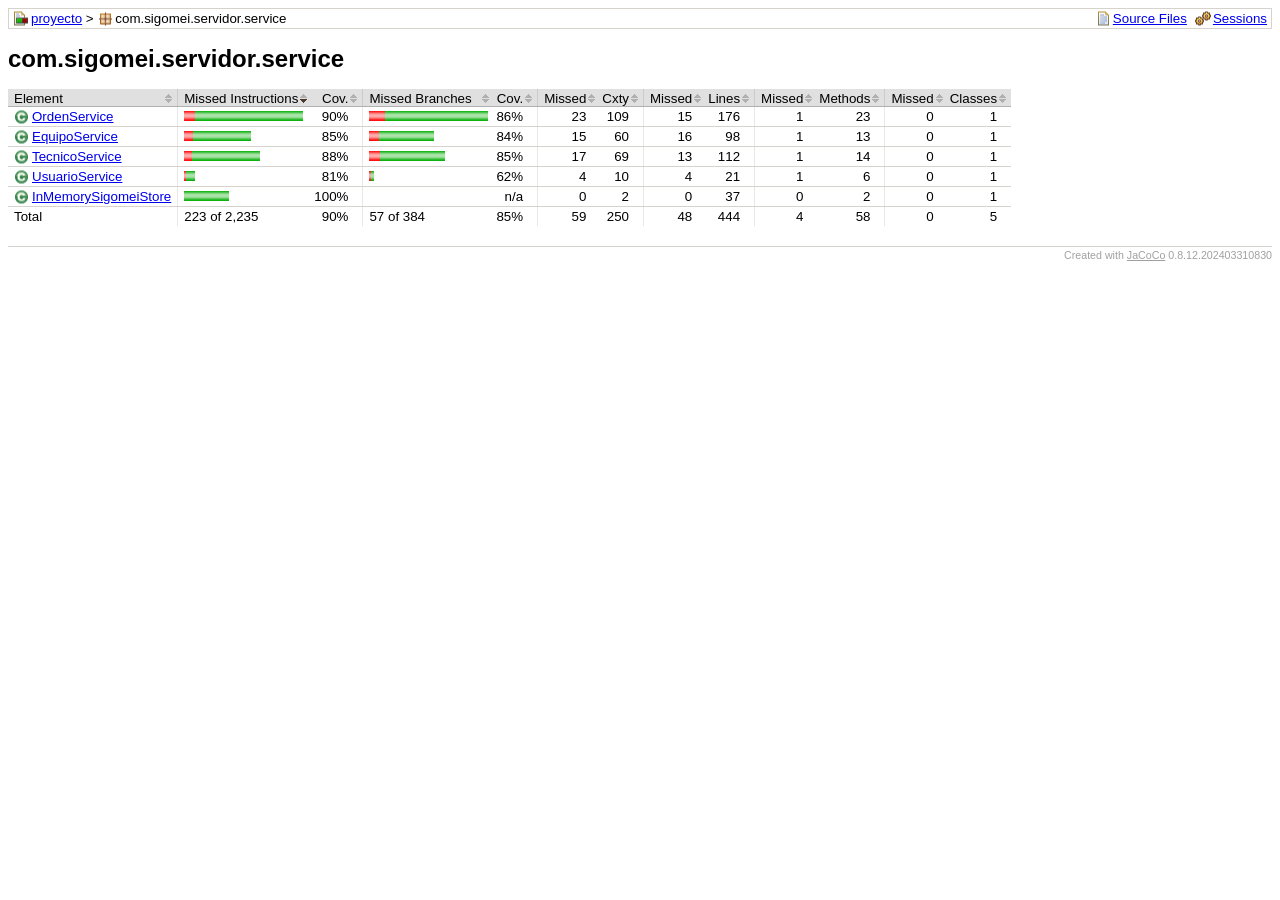
==== commit 9f623be6: "Proyecto SIGOMEI v1.0" ====
--- a/proyecto/target/site/jacoco/com.sigomei.servidor.service/index.html
+++ b/proyecto/target/site/jacoco/com.sigomei.servidor.service/index.html
@@ -1 +1 @@
-<?xml version="1.0" encoding="UTF-8"?><!DOCTYPE html PUBLIC "-//W3C//DTD XHTML 1.0 Strict//EN" "http://www.w3.org/TR/xhtml1/DTD/xhtml1-strict.dtd"><html xmlns="http://www.w3.org/1999/xhtml" lang="es"><head><meta http-equiv="Content-Type" content="text/html;charset=UTF-8"/><link rel="stylesheet" href="../jacoco-resources/report.css" type="text/css"/><link rel="shortcut icon" href="../jacoco-resources/report.gif" type="image/gif"/><title>com.sigomei.servidor.service</title><script type="text/javascript" src="../jacoco-resources/sort.js"></script></head><body onload="initialSort(['breadcrumb', 'coveragetable'])"><div class="breadcrumb" id="breadcrumb"><span class="info"><a href="index.source.html" class="el_source">Source Files</a><a href="../jacoco-sessions.html" class="el_session">Sessions</a></span><a href="../index.html" class="el_report">proyecto</a> &gt; <span class="el_package">com.sigomei.servidor.service</span></div><h1>com.sigomei.servidor.service</h1><table class="coverage" cellspacing="0" id="coveragetable"><thead><tr><td class="sortable" id="a" onclick="toggleSort(this)">Element</td><td class="down sortable bar" id="b" onclick="toggleSort(this)">Missed Instructions</td><td class="sortable ctr2" id="c" onclick="toggleSort(this)">Cov.</td><td class="sortable bar" id="d" onclick="toggleSort(this)">Missed Branches</td><td class="sortable ctr2" id="e" onclick="toggleSort(this)">Cov.</td><td class="sortable ctr1" id="f" onclick="toggleSort(this)">Missed</td><td class="sortable ctr2" id="g" onclick="toggleSort(this)">Cxty</td><td class="sortable ctr1" id="h" onclick="toggleSort(this)">Missed</td><td class="sortable ctr2" id="i" onclick="toggleSort(this)">Lines</td><td class="sortable ctr1" id="j" onclick="toggleSort(this)">Missed</td><td class="sortable ctr2" id="k" onclick="toggleSort(this)">Methods</td><td class="sortable ctr1" id="l" onclick="toggleSort(this)">Missed</td><td class="sortable ctr2" id="m" onclick="toggleSort(this)">Classes</td></tr></thead><tfoot><tr><td>Total</td><td class="bar">22 of 1,858</td><td class="ctr2">98%</td><td class="bar">24 of 320</td><td class="ctr2">92%</td><td class="ctr1">23</td><td class="ctr2">211</td><td class="ctr1">3</td><td class="ctr2">345</td><td class="ctr1">0</td><td class="ctr2">51</td><td class="ctr1">0</td><td class="ctr2">5</td></tr></tfoot><tbody><tr><td id="a0"><a href="EquipoService.html" class="el_class">EquipoService</a></td><td class="bar" id="b0"><img src="../jacoco-resources/redbar.gif" width="1" height="10" title="11" alt="11"/><img src="../jacoco-resources/greenbar.gif" width="62" height="10" title="359" alt="359"/></td><td class="ctr2" id="c4">97%</td><td class="bar" id="d2"><img src="../jacoco-resources/redbar.gif" width="4" height="10" title="5" alt="5"/><img src="../jacoco-resources/greenbar.gif" width="56" height="10" title="71" alt="71"/></td><td class="ctr2" id="e0">93%</td><td class="ctr1" id="f2">5</td><td class="ctr2" id="g2">49</td><td class="ctr1" id="h0">3</td><td class="ctr2" id="i2">68</td><td class="ctr1" id="j0">0</td><td class="ctr2" id="k2">11</td><td class="ctr1" id="l0">0</td><td class="ctr2" id="m0">1</td></tr><tr><td id="a2"><a href="OrdenService.html" class="el_class">OrdenService</a></td><td class="bar" id="b1"><img src="../jacoco-resources/redbar.gif" width="1" height="10" title="9" alt="9"/><img src="../jacoco-resources/greenbar.gif" width="118" height="10" title="683" alt="683"/></td><td class="ctr2" id="c3">98%</td><td class="bar" id="d0"><img src="../jacoco-resources/redbar.gif" width="9" height="10" title="12" alt="12"/><img src="../jacoco-resources/greenbar.gif" width="110" height="10" title="138" alt="138"/></td><td class="ctr2" id="e2">92%</td><td class="ctr1" id="f0">11</td><td class="ctr2" id="g0">96</td><td class="ctr1" id="h1">0</td><td class="ctr2" id="i0">137</td><td class="ctr1" id="j1">0</td><td class="ctr2" id="k0">21</td><td class="ctr1" id="l1">0</td><td class="ctr2" id="m1">1</td></tr><tr><td id="a3"><a href="TecnicoService.html" class="el_class">TecnicoService</a></td><td class="bar" id="b2"><img src="../jacoco-resources/greenbar.gif" width="72" height="10" title="420" alt="420"/></td><td class="ctr2" id="c2">99%</td><td class="bar" id="d1"><img src="../jacoco-resources/redbar.gif" width="4" height="10" title="6" alt="6"/><img src="../jacoco-resources/greenbar.gif" width="67" height="10" title="84" alt="84"/></td><td class="ctr2" id="e1">93%</td><td class="ctr1" id="f1">6</td><td class="ctr2" id="g1">57</td><td class="ctr1" id="h2">0</td><td class="ctr2" id="i1">79</td><td class="ctr1" id="j2">0</td><td class="ctr2" id="k1">12</td><td class="ctr1" id="l2">0</td><td class="ctr2" id="m2">1</td></tr><tr><td id="a1"><a href="InMemorySigomeiStore.html" class="el_class">InMemorySigomeiStore</a></td><td class="bar" id="b3"><img src="../jacoco-resources/greenbar.gif" width="54" height="10" title="316" alt="316"/></td><td class="ctr2" id="c0">100%</td><td class="bar" id="d4"/><td class="ctr2" id="e4">n/a</td><td class="ctr1" id="f4">0</td><td class="ctr2" id="g4">2</td><td class="ctr1" id="h3">0</td><td class="ctr2" id="i3">49</td><td class="ctr1" id="j3">0</td><td class="ctr2" id="k4">2</td><td class="ctr1" id="l3">0</td><td class="ctr2" id="m3">1</td></tr><tr><td id="a4"><a href="UsuarioService.html" class="el_class">UsuarioService</a></td><td class="bar" id="b4"><img src="../jacoco-resources/greenbar.gif" width="10" height="10" title="58" alt="58"/></td><td class="ctr2" id="c1">100%</td><td class="bar" id="d3"><img src="../jacoco-resources/greenbar.gif" width="2" height="10" title="3" alt="3"/></td><td class="ctr2" id="e3">75%</td><td class="ctr1" id="f3">1</td><td class="ctr2" id="g3">7</td><td class="ctr1" id="h4">0</td><td class="ctr2" id="i4">12</td><td class="ctr1" id="j4">0</td><td class="ctr2" id="k3">5</td><td class="ctr1" id="l4">0</td><td class="ctr2" id="m4">1</td></tr></tbody></table><div class="footer"><span class="right">Created with <a href="http://www.jacoco.org/jacoco">JaCoCo</a> 0.8.12.202403310830</span></div></body></html>+<?xml version="1.0" encoding="UTF-8"?><!DOCTYPE html PUBLIC "-//W3C//DTD XHTML 1.0 Strict//EN" "http://www.w3.org/TR/xhtml1/DTD/xhtml1-strict.dtd"><html xmlns="http://www.w3.org/1999/xhtml" lang="es"><head><meta http-equiv="Content-Type" content="text/html;charset=UTF-8"/><link rel="stylesheet" href="../jacoco-resources/report.css" type="text/css"/><link rel="shortcut icon" href="../jacoco-resources/report.gif" type="image/gif"/><title>com.sigomei.servidor.service</title><script type="text/javascript" src="../jacoco-resources/sort.js"></script></head><body onload="initialSort(['breadcrumb', 'coveragetable'])"><div class="breadcrumb" id="breadcrumb"><span class="info"><a href="index.source.html" class="el_source">Source Files</a><a href="../jacoco-sessions.html" class="el_session">Sessions</a></span><a href="../index.html" class="el_report">proyecto</a> &gt; <span class="el_package">com.sigomei.servidor.service</span></div><h1>com.sigomei.servidor.service</h1><table class="coverage" cellspacing="0" id="coveragetable"><thead><tr><td class="sortable" id="a" onclick="toggleSort(this)">Element</td><td class="down sortable bar" id="b" onclick="toggleSort(this)">Missed Instructions</td><td class="sortable ctr2" id="c" onclick="toggleSort(this)">Cov.</td><td class="sortable bar" id="d" onclick="toggleSort(this)">Missed Branches</td><td class="sortable ctr2" id="e" onclick="toggleSort(this)">Cov.</td><td class="sortable ctr1" id="f" onclick="toggleSort(this)">Missed</td><td class="sortable ctr2" id="g" onclick="toggleSort(this)">Cxty</td><td class="sortable ctr1" id="h" onclick="toggleSort(this)">Missed</td><td class="sortable ctr2" id="i" onclick="toggleSort(this)">Lines</td><td class="sortable ctr1" id="j" onclick="toggleSort(this)">Missed</td><td class="sortable ctr2" id="k" onclick="toggleSort(this)">Methods</td><td class="sortable ctr1" id="l" onclick="toggleSort(this)">Missed</td><td class="sortable ctr2" id="m" onclick="toggleSort(this)">Classes</td></tr></thead><tfoot><tr><td>Total</td><td class="bar">223 of 2,235</td><td class="ctr2">90%</td><td class="bar">57 of 384</td><td class="ctr2">85%</td><td class="ctr1">59</td><td class="ctr2">250</td><td class="ctr1">48</td><td class="ctr2">444</td><td class="ctr1">4</td><td class="ctr2">58</td><td class="ctr1">0</td><td class="ctr2">5</td></tr></tfoot><tbody><tr><td id="a2"><a href="OrdenService.html" class="el_class">OrdenService</a></td><td class="bar" id="b0"><img src="../jacoco-resources/redbar.gif" width="11" height="10" title="78" alt="78"/><img src="../jacoco-resources/greenbar.gif" width="108" height="10" title="751" alt="751"/></td><td class="ctr2" id="c1">90%</td><td class="bar" id="d0"><img src="../jacoco-resources/redbar.gif" width="16" height="10" title="23" alt="23"/><img src="../jacoco-resources/greenbar.gif" width="103" height="10" title="149" alt="149"/></td><td class="ctr2" id="e0">86%</td><td class="ctr1" id="f0">23</td><td class="ctr2" id="g0">109</td><td class="ctr1" id="h1">15</td><td class="ctr2" id="i0">176</td><td class="ctr1" id="j0">1</td><td class="ctr2" id="k0">23</td><td class="ctr1" id="l0">0</td><td class="ctr2" id="m0">1</td></tr><tr><td id="a0"><a href="EquipoService.html" class="el_class">EquipoService</a></td><td class="bar" id="b1"><img src="../jacoco-resources/redbar.gif" width="9" height="10" title="69" alt="69"/><img src="../jacoco-resources/greenbar.gif" width="58" height="10" title="405" alt="405"/></td><td class="ctr2" id="c3">85%</td><td class="bar" id="d2"><img src="../jacoco-resources/redbar.gif" width="10" height="10" title="15" alt="15"/><img src="../jacoco-resources/greenbar.gif" width="55" height="10" title="79" alt="79"/></td><td class="ctr2" id="e2">84%</td><td class="ctr1" id="f2">15</td><td class="ctr2" id="g2">60</td><td class="ctr1" id="h0">16</td><td class="ctr2" id="i2">98</td><td class="ctr1" id="j1">1</td><td class="ctr2" id="k2">13</td><td class="ctr1" id="l1">0</td><td class="ctr2" id="m1">1</td></tr><tr><td id="a3"><a href="TecnicoService.html" class="el_class">TecnicoService</a></td><td class="bar" id="b2"><img src="../jacoco-resources/redbar.gif" width="8" height="10" title="61" alt="61"/><img src="../jacoco-resources/greenbar.gif" width="68" height="10" title="473" alt="473"/></td><td class="ctr2" id="c2">88%</td><td class="bar" id="d1"><img src="../jacoco-resources/redbar.gif" width="11" height="10" title="16" alt="16"/><img src="../jacoco-resources/greenbar.gif" width="65" height="10" title="94" alt="94"/></td><td class="ctr2" id="e1">85%</td><td class="ctr1" id="f1">17</td><td class="ctr2" id="g1">69</td><td class="ctr1" id="h2">13</td><td class="ctr2" id="i1">112</td><td class="ctr1" id="j2">1</td><td class="ctr2" id="k1">14</td><td class="ctr1" id="l2">0</td><td class="ctr2" id="m2">1</td></tr><tr><td id="a4"><a href="UsuarioService.html" class="el_class">UsuarioService</a></td><td class="bar" id="b3"><img src="../jacoco-resources/redbar.gif" width="2" height="10" title="15" alt="15"/><img src="../jacoco-resources/greenbar.gif" width="9" height="10" title="67" alt="67"/></td><td class="ctr2" id="c4">81%</td><td class="bar" id="d3"><img src="../jacoco-resources/redbar.gif" width="2" height="10" title="3" alt="3"/><img src="../jacoco-resources/greenbar.gif" width="3" height="10" title="5" alt="5"/></td><td class="ctr2" id="e3">62%</td><td class="ctr1" id="f3">4</td><td class="ctr2" id="g3">10</td><td class="ctr1" id="h3">4</td><td class="ctr2" id="i4">21</td><td class="ctr1" id="j3">1</td><td class="ctr2" id="k3">6</td><td class="ctr1" id="l3">0</td><td class="ctr2" id="m3">1</td></tr><tr><td id="a1"><a href="InMemorySigomeiStore.html" class="el_class">InMemorySigomeiStore</a></td><td class="bar" id="b4"><img src="../jacoco-resources/greenbar.gif" width="45" height="10" title="316" alt="316"/></td><td class="ctr2" id="c0">100%</td><td class="bar" id="d4"/><td class="ctr2" id="e4">n/a</td><td class="ctr1" id="f4">0</td><td class="ctr2" id="g4">2</td><td class="ctr1" id="h4">0</td><td class="ctr2" id="i3">37</td><td class="ctr1" id="j4">0</td><td class="ctr2" id="k4">2</td><td class="ctr1" id="l4">0</td><td class="ctr2" id="m4">1</td></tr></tbody></table><div class="footer"><span class="right">Created with <a href="http://www.jacoco.org/jacoco">JaCoCo</a> 0.8.12.202403310830</span></div></body></html>
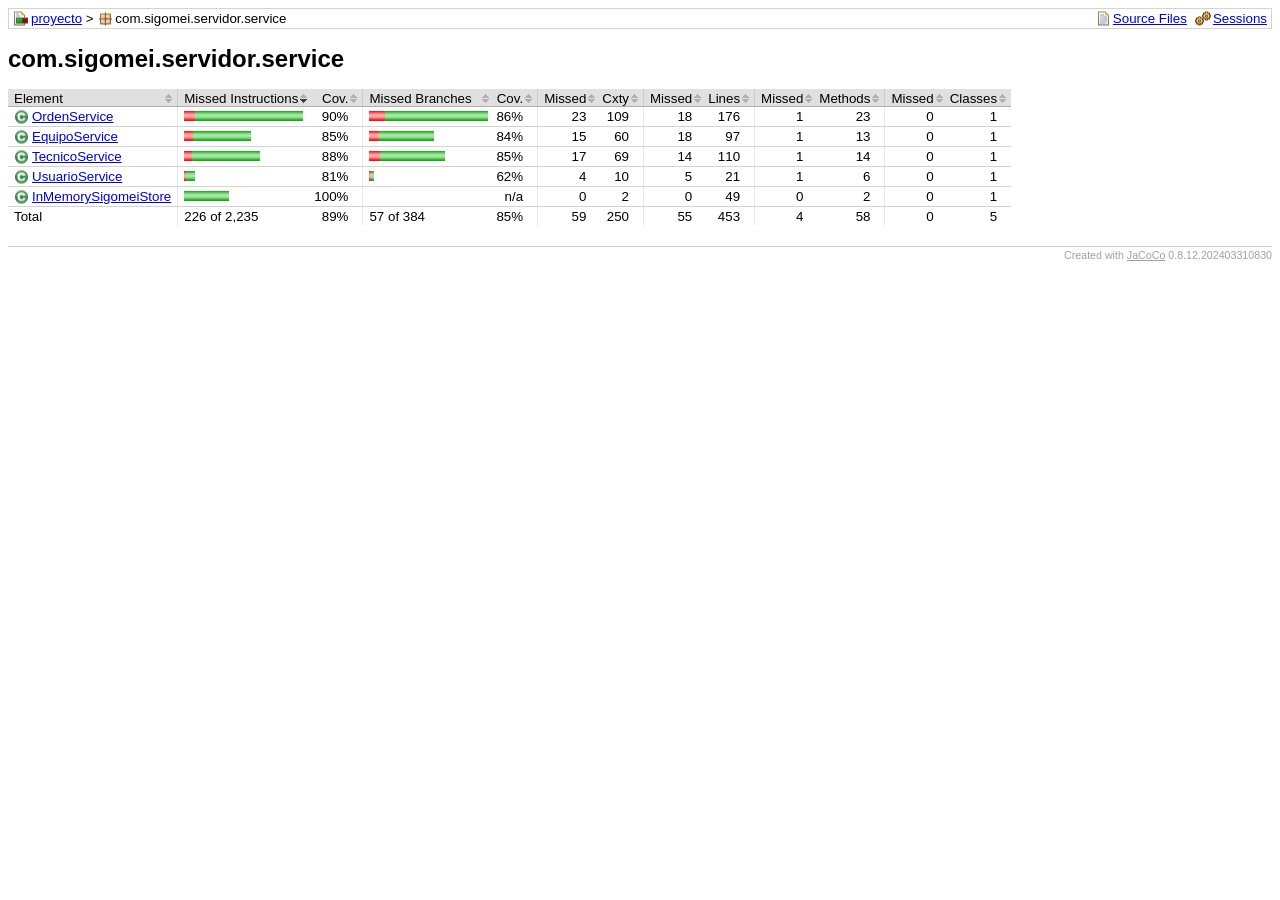
==== commit 5a6d4fae: "Proyecto SIGOMEI V1.0" ====
--- a/proyecto/target/site/jacoco/com.sigomei.servidor.service/index.html
+++ b/proyecto/target/site/jacoco/com.sigomei.servidor.service/index.html
@@ -1 +1 @@
-<?xml version="1.0" encoding="UTF-8"?><!DOCTYPE html PUBLIC "-//W3C//DTD XHTML 1.0 Strict//EN" "http://www.w3.org/TR/xhtml1/DTD/xhtml1-strict.dtd"><html xmlns="http://www.w3.org/1999/xhtml" lang="es"><head><meta http-equiv="Content-Type" content="text/html;charset=UTF-8"/><link rel="stylesheet" href="../jacoco-resources/report.css" type="text/css"/><link rel="shortcut icon" href="../jacoco-resources/report.gif" type="image/gif"/><title>com.sigomei.servidor.service</title><script type="text/javascript" src="../jacoco-resources/sort.js"></script></head><body onload="initialSort(['breadcrumb', 'coveragetable'])"><div class="breadcrumb" id="breadcrumb"><span class="info"><a href="index.source.html" class="el_source">Source Files</a><a href="../jacoco-sessions.html" class="el_session">Sessions</a></span><a href="../index.html" class="el_report">proyecto</a> &gt; <span class="el_package">com.sigomei.servidor.service</span></div><h1>com.sigomei.servidor.service</h1><table class="coverage" cellspacing="0" id="coveragetable"><thead><tr><td class="sortable" id="a" onclick="toggleSort(this)">Element</td><td class="down sortable bar" id="b" onclick="toggleSort(this)">Missed Instructions</td><td class="sortable ctr2" id="c" onclick="toggleSort(this)">Cov.</td><td class="sortable bar" id="d" onclick="toggleSort(this)">Missed Branches</td><td class="sortable ctr2" id="e" onclick="toggleSort(this)">Cov.</td><td class="sortable ctr1" id="f" onclick="toggleSort(this)">Missed</td><td class="sortable ctr2" id="g" onclick="toggleSort(this)">Cxty</td><td class="sortable ctr1" id="h" onclick="toggleSort(this)">Missed</td><td class="sortable ctr2" id="i" onclick="toggleSort(this)">Lines</td><td class="sortable ctr1" id="j" onclick="toggleSort(this)">Missed</td><td class="sortable ctr2" id="k" onclick="toggleSort(this)">Methods</td><td class="sortable ctr1" id="l" onclick="toggleSort(this)">Missed</td><td class="sortable ctr2" id="m" onclick="toggleSort(this)">Classes</td></tr></thead><tfoot><tr><td>Total</td><td class="bar">223 of 2,235</td><td class="ctr2">90%</td><td class="bar">57 of 384</td><td class="ctr2">85%</td><td class="ctr1">59</td><td class="ctr2">250</td><td class="ctr1">48</td><td class="ctr2">444</td><td class="ctr1">4</td><td class="ctr2">58</td><td class="ctr1">0</td><td class="ctr2">5</td></tr></tfoot><tbody><tr><td id="a2"><a href="OrdenService.html" class="el_class">OrdenService</a></td><td class="bar" id="b0"><img src="../jacoco-resources/redbar.gif" width="11" height="10" title="78" alt="78"/><img src="../jacoco-resources/greenbar.gif" width="108" height="10" title="751" alt="751"/></td><td class="ctr2" id="c1">90%</td><td class="bar" id="d0"><img src="../jacoco-resources/redbar.gif" width="16" height="10" title="23" alt="23"/><img src="../jacoco-resources/greenbar.gif" width="103" height="10" title="149" alt="149"/></td><td class="ctr2" id="e0">86%</td><td class="ctr1" id="f0">23</td><td class="ctr2" id="g0">109</td><td class="ctr1" id="h1">15</td><td class="ctr2" id="i0">176</td><td class="ctr1" id="j0">1</td><td class="ctr2" id="k0">23</td><td class="ctr1" id="l0">0</td><td class="ctr2" id="m0">1</td></tr><tr><td id="a0"><a href="EquipoService.html" class="el_class">EquipoService</a></td><td class="bar" id="b1"><img src="../jacoco-resources/redbar.gif" width="9" height="10" title="69" alt="69"/><img src="../jacoco-resources/greenbar.gif" width="58" height="10" title="405" alt="405"/></td><td class="ctr2" id="c3">85%</td><td class="bar" id="d2"><img src="../jacoco-resources/redbar.gif" width="10" height="10" title="15" alt="15"/><img src="../jacoco-resources/greenbar.gif" width="55" height="10" title="79" alt="79"/></td><td class="ctr2" id="e2">84%</td><td class="ctr1" id="f2">15</td><td class="ctr2" id="g2">60</td><td class="ctr1" id="h0">16</td><td class="ctr2" id="i2">98</td><td class="ctr1" id="j1">1</td><td class="ctr2" id="k2">13</td><td class="ctr1" id="l1">0</td><td class="ctr2" id="m1">1</td></tr><tr><td id="a3"><a href="TecnicoService.html" class="el_class">TecnicoService</a></td><td class="bar" id="b2"><img src="../jacoco-resources/redbar.gif" width="8" height="10" title="61" alt="61"/><img src="../jacoco-resources/greenbar.gif" width="68" height="10" title="473" alt="473"/></td><td class="ctr2" id="c2">88%</td><td class="bar" id="d1"><img src="../jacoco-resources/redbar.gif" width="11" height="10" title="16" alt="16"/><img src="../jacoco-resources/greenbar.gif" width="65" height="10" title="94" alt="94"/></td><td class="ctr2" id="e1">85%</td><td class="ctr1" id="f1">17</td><td class="ctr2" id="g1">69</td><td class="ctr1" id="h2">13</td><td class="ctr2" id="i1">112</td><td class="ctr1" id="j2">1</td><td class="ctr2" id="k1">14</td><td class="ctr1" id="l2">0</td><td class="ctr2" id="m2">1</td></tr><tr><td id="a4"><a href="UsuarioService.html" class="el_class">UsuarioService</a></td><td class="bar" id="b3"><img src="../jacoco-resources/redbar.gif" width="2" height="10" title="15" alt="15"/><img src="../jacoco-resources/greenbar.gif" width="9" height="10" title="67" alt="67"/></td><td class="ctr2" id="c4">81%</td><td class="bar" id="d3"><img src="../jacoco-resources/redbar.gif" width="2" height="10" title="3" alt="3"/><img src="../jacoco-resources/greenbar.gif" width="3" height="10" title="5" alt="5"/></td><td class="ctr2" id="e3">62%</td><td class="ctr1" id="f3">4</td><td class="ctr2" id="g3">10</td><td class="ctr1" id="h3">4</td><td class="ctr2" id="i4">21</td><td class="ctr1" id="j3">1</td><td class="ctr2" id="k3">6</td><td class="ctr1" id="l3">0</td><td class="ctr2" id="m3">1</td></tr><tr><td id="a1"><a href="InMemorySigomeiStore.html" class="el_class">InMemorySigomeiStore</a></td><td class="bar" id="b4"><img src="../jacoco-resources/greenbar.gif" width="45" height="10" title="316" alt="316"/></td><td class="ctr2" id="c0">100%</td><td class="bar" id="d4"/><td class="ctr2" id="e4">n/a</td><td class="ctr1" id="f4">0</td><td class="ctr2" id="g4">2</td><td class="ctr1" id="h4">0</td><td class="ctr2" id="i3">37</td><td class="ctr1" id="j4">0</td><td class="ctr2" id="k4">2</td><td class="ctr1" id="l4">0</td><td class="ctr2" id="m4">1</td></tr></tbody></table><div class="footer"><span class="right">Created with <a href="http://www.jacoco.org/jacoco">JaCoCo</a> 0.8.12.202403310830</span></div></body></html>+<?xml version="1.0" encoding="UTF-8"?><!DOCTYPE html PUBLIC "-//W3C//DTD XHTML 1.0 Strict//EN" "http://www.w3.org/TR/xhtml1/DTD/xhtml1-strict.dtd"><html xmlns="http://www.w3.org/1999/xhtml" lang="es"><head><meta http-equiv="Content-Type" content="text/html;charset=UTF-8"/><link rel="stylesheet" href="../jacoco-resources/report.css" type="text/css"/><link rel="shortcut icon" href="../jacoco-resources/report.gif" type="image/gif"/><title>com.sigomei.servidor.service</title><script type="text/javascript" src="../jacoco-resources/sort.js"></script></head><body onload="initialSort(['breadcrumb', 'coveragetable'])"><div class="breadcrumb" id="breadcrumb"><span class="info"><a href="index.source.html" class="el_source">Source Files</a><a href="../jacoco-sessions.html" class="el_session">Sessions</a></span><a href="../index.html" class="el_report">proyecto</a> &gt; <span class="el_package">com.sigomei.servidor.service</span></div><h1>com.sigomei.servidor.service</h1><table class="coverage" cellspacing="0" id="coveragetable"><thead><tr><td class="sortable" id="a" onclick="toggleSort(this)">Element</td><td class="down sortable bar" id="b" onclick="toggleSort(this)">Missed Instructions</td><td class="sortable ctr2" id="c" onclick="toggleSort(this)">Cov.</td><td class="sortable bar" id="d" onclick="toggleSort(this)">Missed Branches</td><td class="sortable ctr2" id="e" onclick="toggleSort(this)">Cov.</td><td class="sortable ctr1" id="f" onclick="toggleSort(this)">Missed</td><td class="sortable ctr2" id="g" onclick="toggleSort(this)">Cxty</td><td class="sortable ctr1" id="h" onclick="toggleSort(this)">Missed</td><td class="sortable ctr2" id="i" onclick="toggleSort(this)">Lines</td><td class="sortable ctr1" id="j" onclick="toggleSort(this)">Missed</td><td class="sortable ctr2" id="k" onclick="toggleSort(this)">Methods</td><td class="sortable ctr1" id="l" onclick="toggleSort(this)">Missed</td><td class="sortable ctr2" id="m" onclick="toggleSort(this)">Classes</td></tr></thead><tfoot><tr><td>Total</td><td class="bar">226 of 2,235</td><td class="ctr2">89%</td><td class="bar">57 of 384</td><td class="ctr2">85%</td><td class="ctr1">59</td><td class="ctr2">250</td><td class="ctr1">55</td><td class="ctr2">453</td><td class="ctr1">4</td><td class="ctr2">58</td><td class="ctr1">0</td><td class="ctr2">5</td></tr></tfoot><tbody><tr><td id="a2"><a href="OrdenService.html" class="el_class">OrdenService</a></td><td class="bar" id="b0"><img src="../jacoco-resources/redbar.gif" width="11" height="10" title="81" alt="81"/><img src="../jacoco-resources/greenbar.gif" width="108" height="10" title="748" alt="748"/></td><td class="ctr2" id="c1">90%</td><td class="bar" id="d0"><img src="../jacoco-resources/redbar.gif" width="16" height="10" title="23" alt="23"/><img src="../jacoco-resources/greenbar.gif" width="103" height="10" title="149" alt="149"/></td><td class="ctr2" id="e0">86%</td><td class="ctr1" id="f0">23</td><td class="ctr2" id="g0">109</td><td class="ctr1" id="h0">18</td><td class="ctr2" id="i0">176</td><td class="ctr1" id="j0">1</td><td class="ctr2" id="k0">23</td><td class="ctr1" id="l0">0</td><td class="ctr2" id="m0">1</td></tr><tr><td id="a0"><a href="EquipoService.html" class="el_class">EquipoService</a></td><td class="bar" id="b1"><img src="../jacoco-resources/redbar.gif" width="9" height="10" title="69" alt="69"/><img src="../jacoco-resources/greenbar.gif" width="58" height="10" title="405" alt="405"/></td><td class="ctr2" id="c3">85%</td><td class="bar" id="d2"><img src="../jacoco-resources/redbar.gif" width="10" height="10" title="15" alt="15"/><img src="../jacoco-resources/greenbar.gif" width="55" height="10" title="79" alt="79"/></td><td class="ctr2" id="e2">84%</td><td class="ctr1" id="f2">15</td><td class="ctr2" id="g2">60</td><td class="ctr1" id="h1">18</td><td class="ctr2" id="i2">97</td><td class="ctr1" id="j1">1</td><td class="ctr2" id="k2">13</td><td class="ctr1" id="l1">0</td><td class="ctr2" id="m1">1</td></tr><tr><td id="a3"><a href="TecnicoService.html" class="el_class">TecnicoService</a></td><td class="bar" id="b2"><img src="../jacoco-resources/redbar.gif" width="8" height="10" title="61" alt="61"/><img src="../jacoco-resources/greenbar.gif" width="68" height="10" title="473" alt="473"/></td><td class="ctr2" id="c2">88%</td><td class="bar" id="d1"><img src="../jacoco-resources/redbar.gif" width="11" height="10" title="16" alt="16"/><img src="../jacoco-resources/greenbar.gif" width="65" height="10" title="94" alt="94"/></td><td class="ctr2" id="e1">85%</td><td class="ctr1" id="f1">17</td><td class="ctr2" id="g1">69</td><td class="ctr1" id="h2">14</td><td class="ctr2" id="i1">110</td><td class="ctr1" id="j2">1</td><td class="ctr2" id="k1">14</td><td class="ctr1" id="l2">0</td><td class="ctr2" id="m2">1</td></tr><tr><td id="a4"><a href="UsuarioService.html" class="el_class">UsuarioService</a></td><td class="bar" id="b3"><img src="../jacoco-resources/redbar.gif" width="2" height="10" title="15" alt="15"/><img src="../jacoco-resources/greenbar.gif" width="9" height="10" title="67" alt="67"/></td><td class="ctr2" id="c4">81%</td><td class="bar" id="d3"><img src="../jacoco-resources/redbar.gif" width="2" height="10" title="3" alt="3"/><img src="../jacoco-resources/greenbar.gif" width="3" height="10" title="5" alt="5"/></td><td class="ctr2" id="e3">62%</td><td class="ctr1" id="f3">4</td><td class="ctr2" id="g3">10</td><td class="ctr1" id="h3">5</td><td class="ctr2" id="i4">21</td><td class="ctr1" id="j3">1</td><td class="ctr2" id="k3">6</td><td class="ctr1" id="l3">0</td><td class="ctr2" id="m3">1</td></tr><tr><td id="a1"><a href="InMemorySigomeiStore.html" class="el_class">InMemorySigomeiStore</a></td><td class="bar" id="b4"><img src="../jacoco-resources/greenbar.gif" width="45" height="10" title="316" alt="316"/></td><td class="ctr2" id="c0">100%</td><td class="bar" id="d4"/><td class="ctr2" id="e4">n/a</td><td class="ctr1" id="f4">0</td><td class="ctr2" id="g4">2</td><td class="ctr1" id="h4">0</td><td class="ctr2" id="i3">49</td><td class="ctr1" id="j4">0</td><td class="ctr2" id="k4">2</td><td class="ctr1" id="l4">0</td><td class="ctr2" id="m4">1</td></tr></tbody></table><div class="footer"><span class="right">Created with <a href="http://www.jacoco.org/jacoco">JaCoCo</a> 0.8.12.202403310830</span></div></body></html>
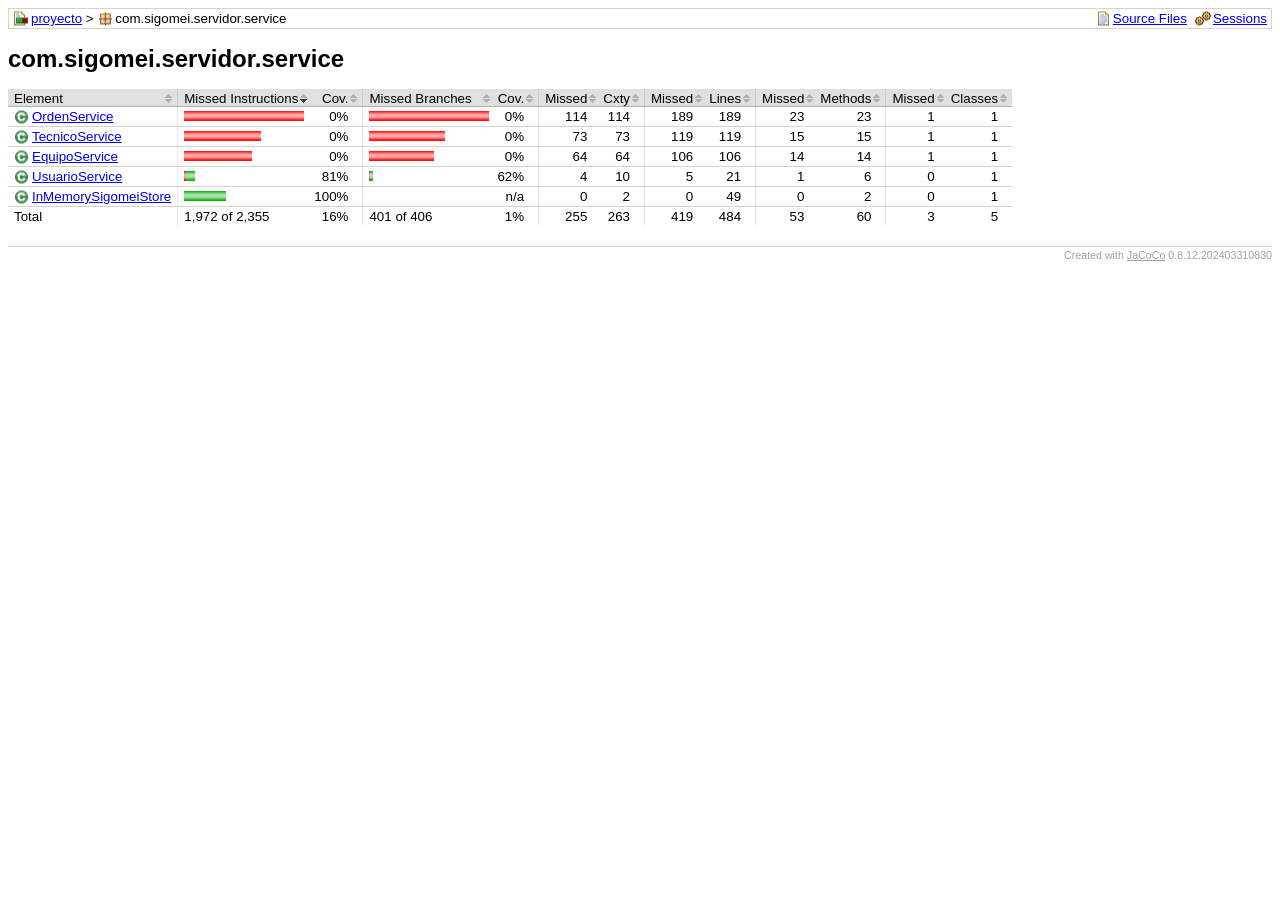
==== commit 4b068ada: "Proyecto SIGOMEI V1.0" ====
--- a/proyecto/target/site/jacoco/com.sigomei.servidor.service/index.html
+++ b/proyecto/target/site/jacoco/com.sigomei.servidor.service/index.html
@@ -1 +1 @@
-<?xml version="1.0" encoding="UTF-8"?><!DOCTYPE html PUBLIC "-//W3C//DTD XHTML 1.0 Strict//EN" "http://www.w3.org/TR/xhtml1/DTD/xhtml1-strict.dtd"><html xmlns="http://www.w3.org/1999/xhtml" lang="es"><head><meta http-equiv="Content-Type" content="text/html;charset=UTF-8"/><link rel="stylesheet" href="../jacoco-resources/report.css" type="text/css"/><link rel="shortcut icon" href="../jacoco-resources/report.gif" type="image/gif"/><title>com.sigomei.servidor.service</title><script type="text/javascript" src="../jacoco-resources/sort.js"></script></head><body onload="initialSort(['breadcrumb', 'coveragetable'])"><div class="breadcrumb" id="breadcrumb"><span class="info"><a href="index.source.html" class="el_source">Source Files</a><a href="../jacoco-sessions.html" class="el_session">Sessions</a></span><a href="../index.html" class="el_report">proyecto</a> &gt; <span class="el_package">com.sigomei.servidor.service</span></div><h1>com.sigomei.servidor.service</h1><table class="coverage" cellspacing="0" id="coveragetable"><thead><tr><td class="sortable" id="a" onclick="toggleSort(this)">Element</td><td class="down sortable bar" id="b" onclick="toggleSort(this)">Missed Instructions</td><td class="sortable ctr2" id="c" onclick="toggleSort(this)">Cov.</td><td class="sortable bar" id="d" onclick="toggleSort(this)">Missed Branches</td><td class="sortable ctr2" id="e" onclick="toggleSort(this)">Cov.</td><td class="sortable ctr1" id="f" onclick="toggleSort(this)">Missed</td><td class="sortable ctr2" id="g" onclick="toggleSort(this)">Cxty</td><td class="sortable ctr1" id="h" onclick="toggleSort(this)">Missed</td><td class="sortable ctr2" id="i" onclick="toggleSort(this)">Lines</td><td class="sortable ctr1" id="j" onclick="toggleSort(this)">Missed</td><td class="sortable ctr2" id="k" onclick="toggleSort(this)">Methods</td><td class="sortable ctr1" id="l" onclick="toggleSort(this)">Missed</td><td class="sortable ctr2" id="m" onclick="toggleSort(this)">Classes</td></tr></thead><tfoot><tr><td>Total</td><td class="bar">226 of 2,235</td><td class="ctr2">89%</td><td class="bar">57 of 384</td><td class="ctr2">85%</td><td class="ctr1">59</td><td class="ctr2">250</td><td class="ctr1">55</td><td class="ctr2">453</td><td class="ctr1">4</td><td class="ctr2">58</td><td class="ctr1">0</td><td class="ctr2">5</td></tr></tfoot><tbody><tr><td id="a2"><a href="OrdenService.html" class="el_class">OrdenService</a></td><td class="bar" id="b0"><img src="../jacoco-resources/redbar.gif" width="11" height="10" title="81" alt="81"/><img src="../jacoco-resources/greenbar.gif" width="108" height="10" title="748" alt="748"/></td><td class="ctr2" id="c1">90%</td><td class="bar" id="d0"><img src="../jacoco-resources/redbar.gif" width="16" height="10" title="23" alt="23"/><img src="../jacoco-resources/greenbar.gif" width="103" height="10" title="149" alt="149"/></td><td class="ctr2" id="e0">86%</td><td class="ctr1" id="f0">23</td><td class="ctr2" id="g0">109</td><td class="ctr1" id="h0">18</td><td class="ctr2" id="i0">176</td><td class="ctr1" id="j0">1</td><td class="ctr2" id="k0">23</td><td class="ctr1" id="l0">0</td><td class="ctr2" id="m0">1</td></tr><tr><td id="a0"><a href="EquipoService.html" class="el_class">EquipoService</a></td><td class="bar" id="b1"><img src="../jacoco-resources/redbar.gif" width="9" height="10" title="69" alt="69"/><img src="../jacoco-resources/greenbar.gif" width="58" height="10" title="405" alt="405"/></td><td class="ctr2" id="c3">85%</td><td class="bar" id="d2"><img src="../jacoco-resources/redbar.gif" width="10" height="10" title="15" alt="15"/><img src="../jacoco-resources/greenbar.gif" width="55" height="10" title="79" alt="79"/></td><td class="ctr2" id="e2">84%</td><td class="ctr1" id="f2">15</td><td class="ctr2" id="g2">60</td><td class="ctr1" id="h1">18</td><td class="ctr2" id="i2">97</td><td class="ctr1" id="j1">1</td><td class="ctr2" id="k2">13</td><td class="ctr1" id="l1">0</td><td class="ctr2" id="m1">1</td></tr><tr><td id="a3"><a href="TecnicoService.html" class="el_class">TecnicoService</a></td><td class="bar" id="b2"><img src="../jacoco-resources/redbar.gif" width="8" height="10" title="61" alt="61"/><img src="../jacoco-resources/greenbar.gif" width="68" height="10" title="473" alt="473"/></td><td class="ctr2" id="c2">88%</td><td class="bar" id="d1"><img src="../jacoco-resources/redbar.gif" width="11" height="10" title="16" alt="16"/><img src="../jacoco-resources/greenbar.gif" width="65" height="10" title="94" alt="94"/></td><td class="ctr2" id="e1">85%</td><td class="ctr1" id="f1">17</td><td class="ctr2" id="g1">69</td><td class="ctr1" id="h2">14</td><td class="ctr2" id="i1">110</td><td class="ctr1" id="j2">1</td><td class="ctr2" id="k1">14</td><td class="ctr1" id="l2">0</td><td class="ctr2" id="m2">1</td></tr><tr><td id="a4"><a href="UsuarioService.html" class="el_class">UsuarioService</a></td><td class="bar" id="b3"><img src="../jacoco-resources/redbar.gif" width="2" height="10" title="15" alt="15"/><img src="../jacoco-resources/greenbar.gif" width="9" height="10" title="67" alt="67"/></td><td class="ctr2" id="c4">81%</td><td class="bar" id="d3"><img src="../jacoco-resources/redbar.gif" width="2" height="10" title="3" alt="3"/><img src="../jacoco-resources/greenbar.gif" width="3" height="10" title="5" alt="5"/></td><td class="ctr2" id="e3">62%</td><td class="ctr1" id="f3">4</td><td class="ctr2" id="g3">10</td><td class="ctr1" id="h3">5</td><td class="ctr2" id="i4">21</td><td class="ctr1" id="j3">1</td><td class="ctr2" id="k3">6</td><td class="ctr1" id="l3">0</td><td class="ctr2" id="m3">1</td></tr><tr><td id="a1"><a href="InMemorySigomeiStore.html" class="el_class">InMemorySigomeiStore</a></td><td class="bar" id="b4"><img src="../jacoco-resources/greenbar.gif" width="45" height="10" title="316" alt="316"/></td><td class="ctr2" id="c0">100%</td><td class="bar" id="d4"/><td class="ctr2" id="e4">n/a</td><td class="ctr1" id="f4">0</td><td class="ctr2" id="g4">2</td><td class="ctr1" id="h4">0</td><td class="ctr2" id="i3">49</td><td class="ctr1" id="j4">0</td><td class="ctr2" id="k4">2</td><td class="ctr1" id="l4">0</td><td class="ctr2" id="m4">1</td></tr></tbody></table><div class="footer"><span class="right">Created with <a href="http://www.jacoco.org/jacoco">JaCoCo</a> 0.8.12.202403310830</span></div></body></html>+<?xml version="1.0" encoding="UTF-8"?><!DOCTYPE html PUBLIC "-//W3C//DTD XHTML 1.0 Strict//EN" "http://www.w3.org/TR/xhtml1/DTD/xhtml1-strict.dtd"><html xmlns="http://www.w3.org/1999/xhtml" lang="es"><head><meta http-equiv="Content-Type" content="text/html;charset=UTF-8"/><link rel="stylesheet" href="../jacoco-resources/report.css" type="text/css"/><link rel="shortcut icon" href="../jacoco-resources/report.gif" type="image/gif"/><title>com.sigomei.servidor.service</title><script type="text/javascript" src="../jacoco-resources/sort.js"></script></head><body onload="initialSort(['breadcrumb', 'coveragetable'])"><div class="breadcrumb" id="breadcrumb"><span class="info"><a href="index.source.html" class="el_source">Source Files</a><a href="../jacoco-sessions.html" class="el_session">Sessions</a></span><a href="../index.html" class="el_report">proyecto</a> &gt; <span class="el_package">com.sigomei.servidor.service</span></div><h1>com.sigomei.servidor.service</h1><table class="coverage" cellspacing="0" id="coveragetable"><thead><tr><td class="sortable" id="a" onclick="toggleSort(this)">Element</td><td class="down sortable bar" id="b" onclick="toggleSort(this)">Missed Instructions</td><td class="sortable ctr2" id="c" onclick="toggleSort(this)">Cov.</td><td class="sortable bar" id="d" onclick="toggleSort(this)">Missed Branches</td><td class="sortable ctr2" id="e" onclick="toggleSort(this)">Cov.</td><td class="sortable ctr1" id="f" onclick="toggleSort(this)">Missed</td><td class="sortable ctr2" id="g" onclick="toggleSort(this)">Cxty</td><td class="sortable ctr1" id="h" onclick="toggleSort(this)">Missed</td><td class="sortable ctr2" id="i" onclick="toggleSort(this)">Lines</td><td class="sortable ctr1" id="j" onclick="toggleSort(this)">Missed</td><td class="sortable ctr2" id="k" onclick="toggleSort(this)">Methods</td><td class="sortable ctr1" id="l" onclick="toggleSort(this)">Missed</td><td class="sortable ctr2" id="m" onclick="toggleSort(this)">Classes</td></tr></thead><tfoot><tr><td>Total</td><td class="bar">1,972 of 2,355</td><td class="ctr2">16%</td><td class="bar">401 of 406</td><td class="ctr2">1%</td><td class="ctr1">255</td><td class="ctr2">263</td><td class="ctr1">419</td><td class="ctr2">484</td><td class="ctr1">53</td><td class="ctr2">60</td><td class="ctr1">3</td><td class="ctr2">5</td></tr></tfoot><tbody><tr><td id="a2"><a href="OrdenService.html" class="el_class">OrdenService</a></td><td class="bar" id="b0"><img src="../jacoco-resources/redbar.gif" width="120" height="10" title="883" alt="883"/></td><td class="ctr2" id="c2">0%</td><td class="bar" id="d0"><img src="../jacoco-resources/redbar.gif" width="120" height="10" title="182" alt="182"/></td><td class="ctr2" id="e1">0%</td><td class="ctr1" id="f0">114</td><td class="ctr2" id="g0">114</td><td class="ctr1" id="h0">189</td><td class="ctr2" id="i0">189</td><td class="ctr1" id="j0">23</td><td class="ctr2" id="k0">23</td><td class="ctr1" id="l0">1</td><td class="ctr2" id="m0">1</td></tr><tr><td id="a3"><a href="TecnicoService.html" class="el_class">TecnicoService</a></td><td class="bar" id="b1"><img src="../jacoco-resources/redbar.gif" width="77" height="10" title="567" alt="567"/></td><td class="ctr2" id="c3">0%</td><td class="bar" id="d1"><img src="../jacoco-resources/redbar.gif" width="76" height="10" title="116" alt="116"/></td><td class="ctr2" id="e2">0%</td><td class="ctr1" id="f1">73</td><td class="ctr2" id="g1">73</td><td class="ctr1" id="h1">119</td><td class="ctr2" id="i1">119</td><td class="ctr1" id="j1">15</td><td class="ctr2" id="k1">15</td><td class="ctr1" id="l1">1</td><td class="ctr2" id="m1">1</td></tr><tr><td id="a0"><a href="EquipoService.html" class="el_class">EquipoService</a></td><td class="bar" id="b2"><img src="../jacoco-resources/redbar.gif" width="68" height="10" title="507" alt="507"/></td><td class="ctr2" id="c4">0%</td><td class="bar" id="d2"><img src="../jacoco-resources/redbar.gif" width="65" height="10" title="100" alt="100"/></td><td class="ctr2" id="e3">0%</td><td class="ctr1" id="f2">64</td><td class="ctr2" id="g2">64</td><td class="ctr1" id="h2">106</td><td class="ctr2" id="i2">106</td><td class="ctr1" id="j2">14</td><td class="ctr2" id="k2">14</td><td class="ctr1" id="l2">1</td><td class="ctr2" id="m2">1</td></tr><tr><td id="a4"><a href="UsuarioService.html" class="el_class">UsuarioService</a></td><td class="bar" id="b3"><img src="../jacoco-resources/redbar.gif" width="2" height="10" title="15" alt="15"/><img src="../jacoco-resources/greenbar.gif" width="9" height="10" title="67" alt="67"/></td><td class="ctr2" id="c1">81%</td><td class="bar" id="d3"><img src="../jacoco-resources/redbar.gif" width="1" height="10" title="3" alt="3"/><img src="../jacoco-resources/greenbar.gif" width="3" height="10" title="5" alt="5"/></td><td class="ctr2" id="e0">62%</td><td class="ctr1" id="f3">4</td><td class="ctr2" id="g3">10</td><td class="ctr1" id="h3">5</td><td class="ctr2" id="i4">21</td><td class="ctr1" id="j3">1</td><td class="ctr2" id="k3">6</td><td class="ctr1" id="l3">0</td><td class="ctr2" id="m3">1</td></tr><tr><td id="a1"><a href="InMemorySigomeiStore.html" class="el_class">InMemorySigomeiStore</a></td><td class="bar" id="b4"><img src="../jacoco-resources/greenbar.gif" width="42" height="10" title="316" alt="316"/></td><td class="ctr2" id="c0">100%</td><td class="bar" id="d4"/><td class="ctr2" id="e4">n/a</td><td class="ctr1" id="f4">0</td><td class="ctr2" id="g4">2</td><td class="ctr1" id="h4">0</td><td class="ctr2" id="i3">49</td><td class="ctr1" id="j4">0</td><td class="ctr2" id="k4">2</td><td class="ctr1" id="l4">0</td><td class="ctr2" id="m4">1</td></tr></tbody></table><div class="footer"><span class="right">Created with <a href="http://www.jacoco.org/jacoco">JaCoCo</a> 0.8.12.202403310830</span></div></body></html>
